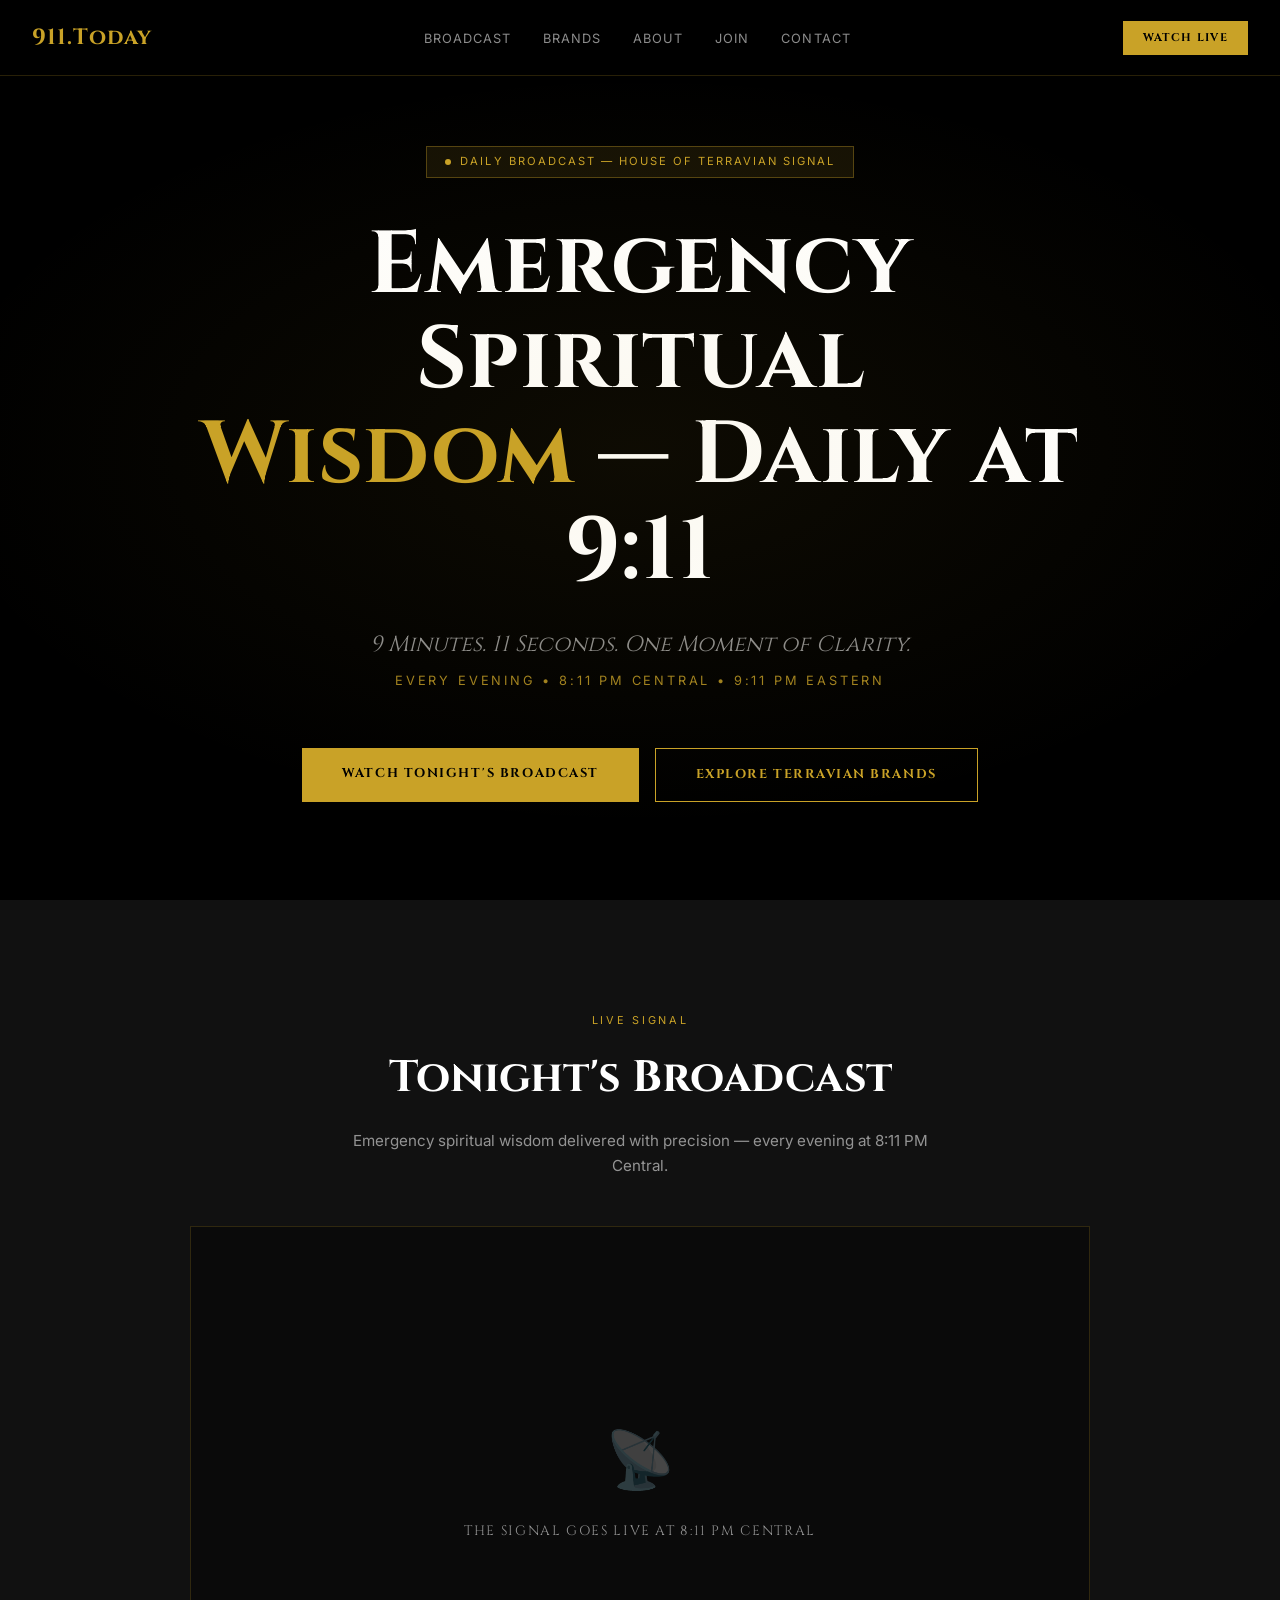
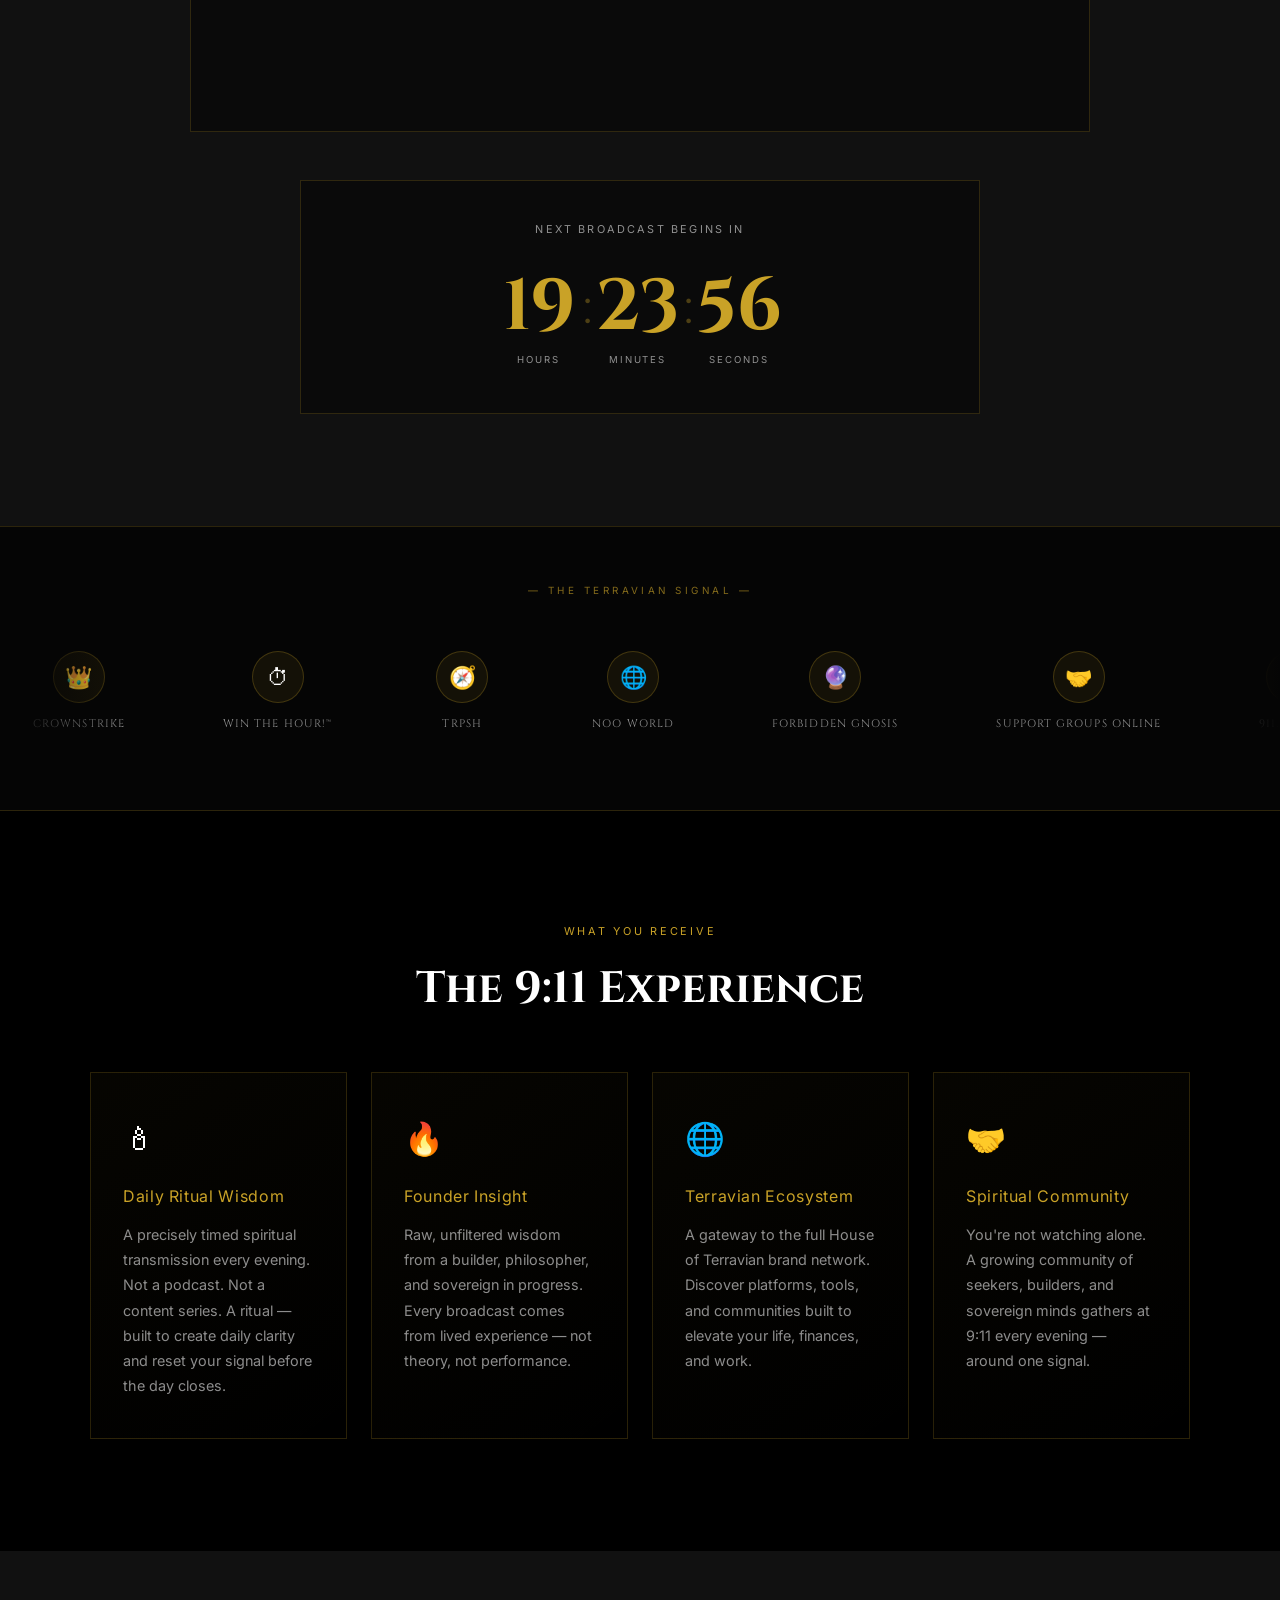
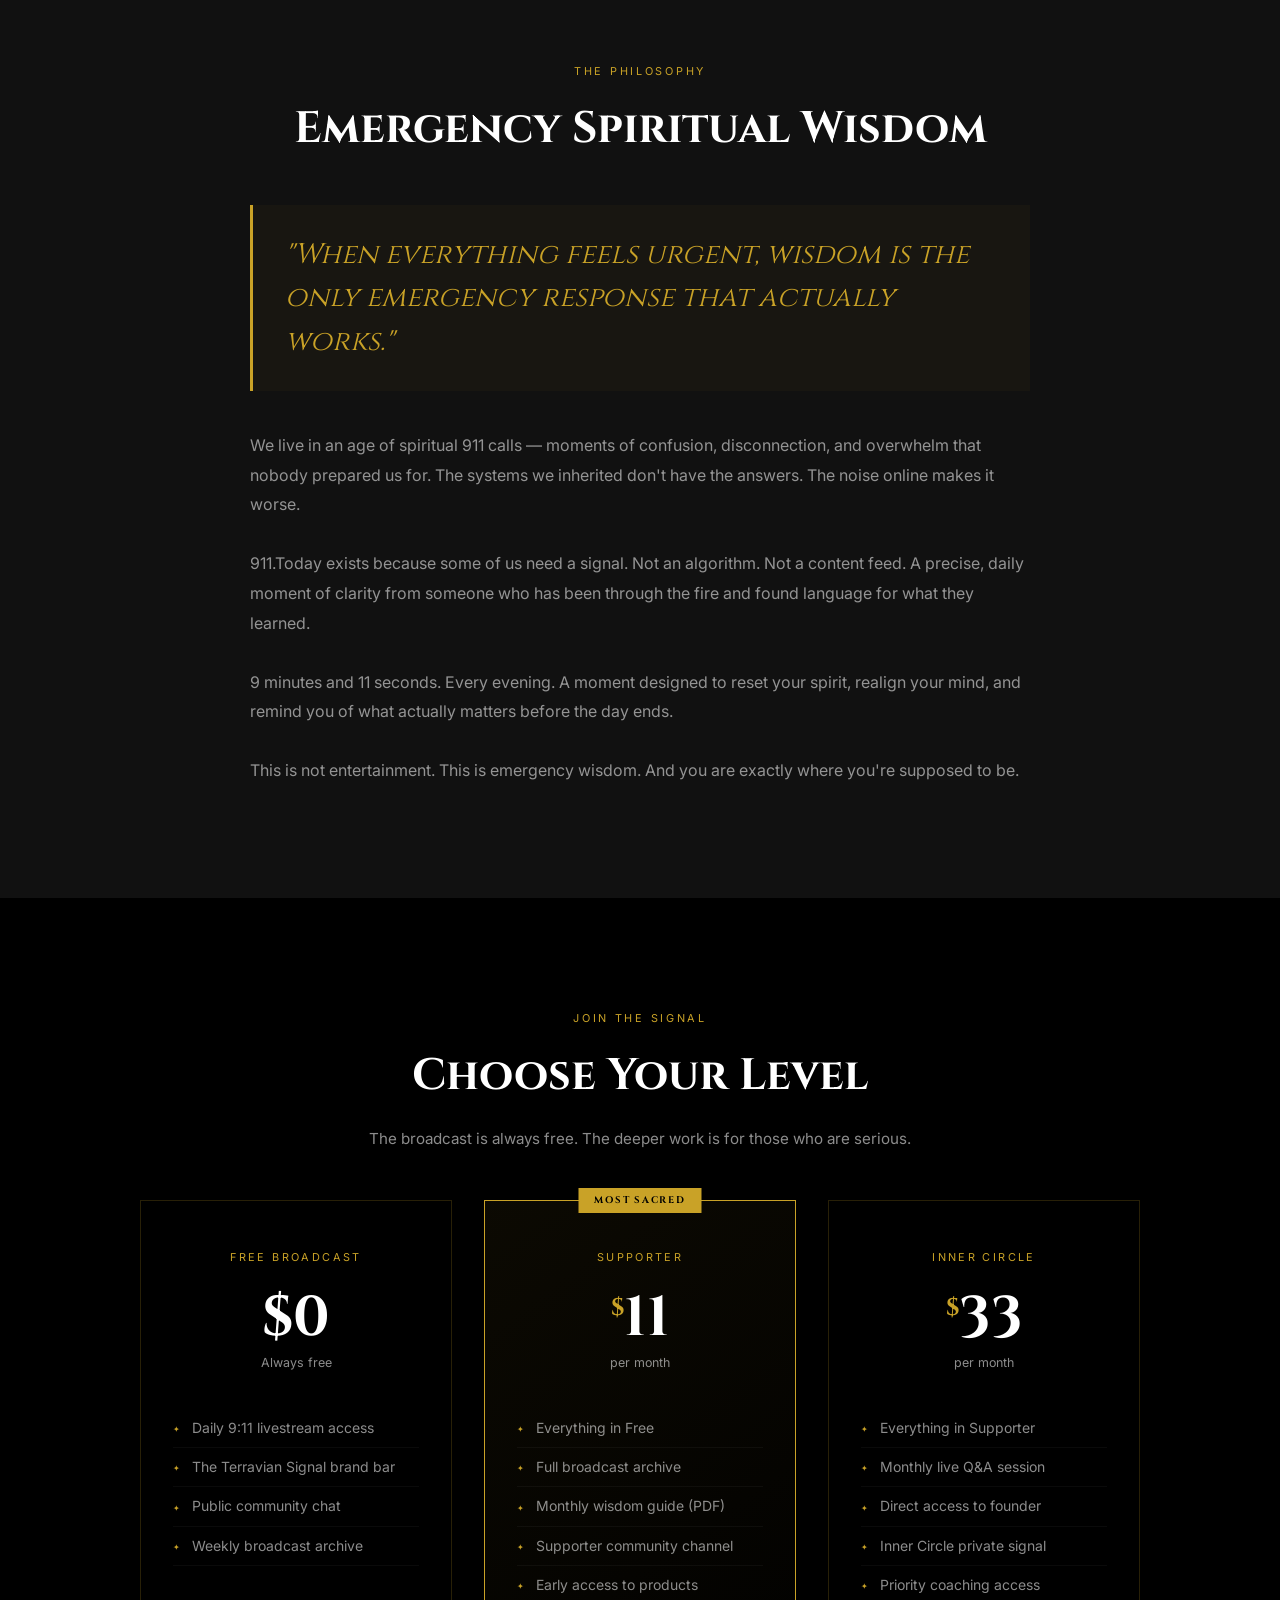
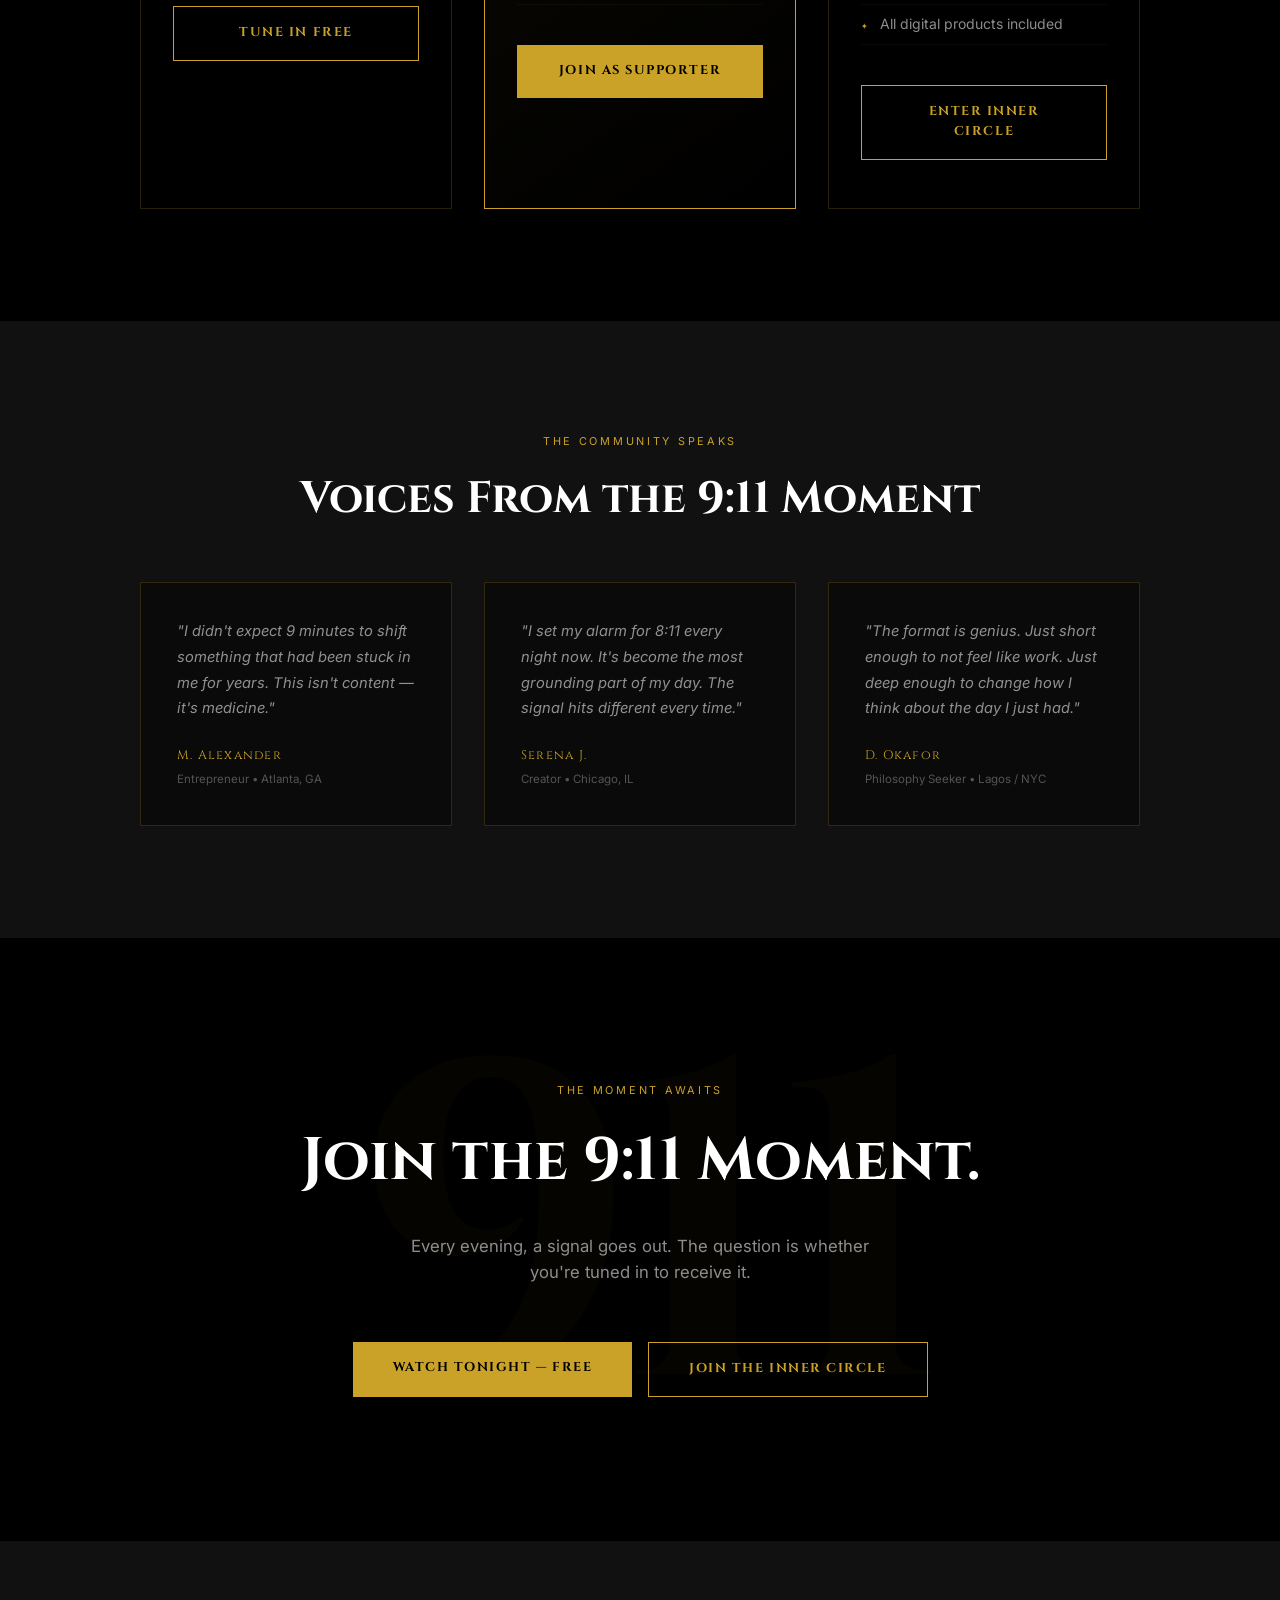
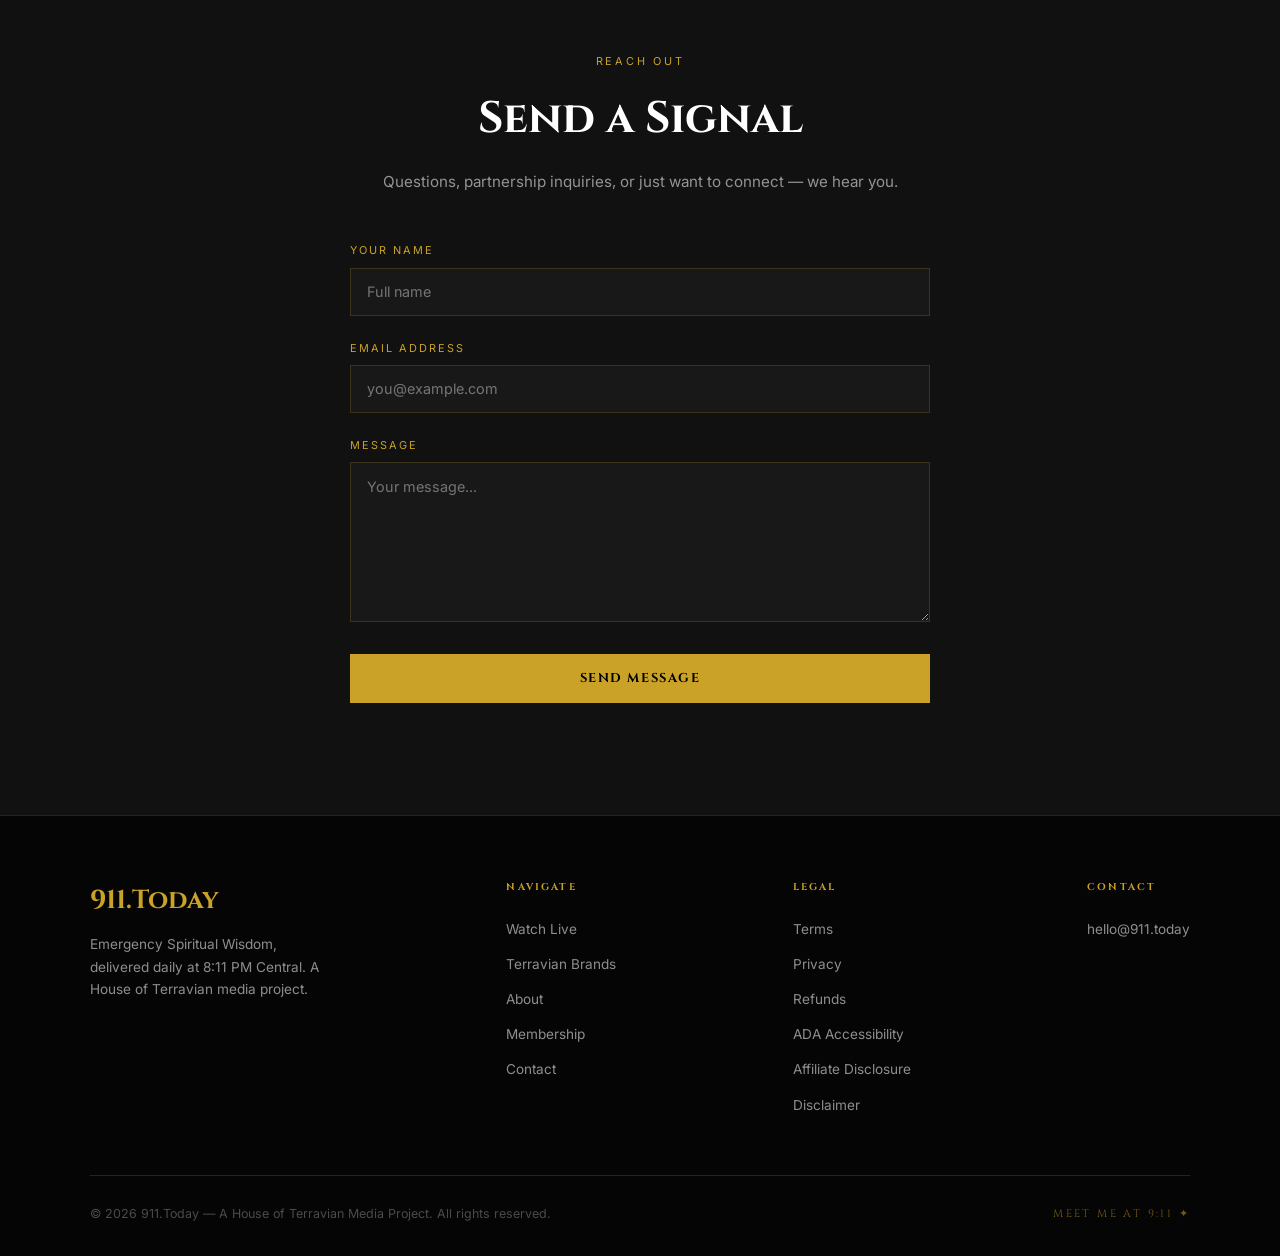
==== index.html @ f2b0f04e "Initial build: 911.Today spiritual broadcast platform - Hero section with countdown signal badge - L" ====
<!DOCTYPE html>
<html lang="en">
<head>
  <meta charset="UTF-8" />
  <meta name="viewport" content="width=device-width, initial-scale=1.0" />
  <title>911.Today — Emergency Spiritual Wisdom</title>
  <meta name="description" content="Daily spiritual broadcast delivering 9 minutes 11 seconds of emergency wisdom every evening at 8:11 PM Central. A House of Terravian signal." />
  <meta name="theme-color" content="#000000" />

  <!-- Open Graph -->
  <meta property="og:title" content="911.Today — Emergency Spiritual Wisdom" />
  <meta property="og:description" content="9 minutes. 11 seconds. One moment of clarity. Daily at 8:11 PM Central." />
  <meta property="og:type" content="website" />
  <meta property="og:url" content="https://911.today" />

  <!-- Google Fonts -->
  <link rel="preconnect" href="https://fonts.googleapis.com" />
  <link rel="preconnect" href="https://fonts.gstatic.com" crossorigin />
  <link href="https://fonts.googleapis.com/css2?family=Cinzel:wght@400;600;700;900&family=Inter:ital,wght@0,300;0,400;0,500;1,300;1,400&display=swap" rel="stylesheet" />

  <link rel="stylesheet" href="style.css" />
  <link rel="icon" type="image/svg+xml" href="favicon.svg" />
</head>
<body>

  <!-- ═══ NAV ═══ -->
  <nav aria-label="Main navigation">
    <a href="#home" class="nav-logo">911.Today</a>
    <ul class="nav-links">
      <li><a href="#broadcast">Broadcast</a></li>
      <li><a href="#brands">Brands</a></li>
      <li><a href="#about">About</a></li>
      <li><a href="#pricing">Join</a></li>
      <li><a href="#contact">Contact</a></li>
    </ul>
    <a href="#broadcast" class="nav-cta">Watch Live</a>
  </nav>

  <!-- ═══ HERO ═══ -->
  <section class="hero" id="home">
    <div class="hero-glow" aria-hidden="true"></div>
    <div class="hero-badge">
      <span class="hero-badge-dot" aria-hidden="true"></span>
      Daily Broadcast &mdash; House of Terravian Signal
    </div>
    <h1>
      Emergency Spiritual<br />
      <span class="gold">Wisdom</span> &mdash; Daily at 9:11
    </h1>
    <p class="hero-sub">9 Minutes. 11 Seconds. One Moment of Clarity.</p>
    <p class="hero-time">Every Evening &bull; 8:11 PM Central &bull; 9:11 PM Eastern</p>
    <div class="hero-buttons">
      <a href="#broadcast" class="btn-primary">Watch Tonight's Broadcast</a>
      <a href="#brands" class="btn-secondary">Explore Terravian Brands</a>
    </div>
  </section>

  <!-- ═══ BROADCAST ═══ -->
  <section class="broadcast" id="broadcast">
    <div class="section-label">Live Signal</div>
    <h2 class="section-title">Tonight's Broadcast</h2>
    <p class="section-sub">
      Emergency spiritual wisdom delivered with precision — every evening at 8:11 PM Central.
    </p>

    <!-- Video window: swap the div for an iframe when going live -->
    <div class="video-wrap" id="video-container">
      <div class="video-placeholder">
        <div class="video-icon" aria-hidden="true">📡</div>
        <div class="video-label">The Signal Goes Live at 8:11 PM Central</div>
      </div>
      <!-- LIVE: uncomment & update src when broadcasting
      <iframe
        src="https://www.youtube.com/embed/LIVE_VIDEO_ID?autoplay=1"
        allow="autoplay; encrypted-media"
        allowfullscreen
        title="911.Today Live Broadcast"
      ></iframe>
      -->
    </div>

    <!-- Countdown -->
    <div class="countdown-box" role="timer" aria-live="polite" aria-atomic="true">
      <div class="countdown-label" id="cd-label">Next Broadcast Begins In</div>
      <div class="countdown-timer">
        <div class="cd-unit">
          <span class="cd-number" id="cd-hours">00</span>
          <span class="cd-unit-label">Hours</span>
        </div>
        <div class="cd-sep" aria-hidden="true">:</div>
        <div class="cd-unit">
          <span class="cd-number" id="cd-minutes">00</span>
          <span class="cd-unit-label">Minutes</span>
        </div>
        <div class="cd-sep" aria-hidden="true">:</div>
        <div class="cd-unit">
          <span class="cd-number" id="cd-seconds">00</span>
          <span class="cd-unit-label">Seconds</span>
        </div>
      </div>
    </div>
  </section>

  <!-- ═══ TERRAVIAN SIGNAL ═══ -->
  <section class="terravian-signal" id="brands" aria-label="The Terravian Signal — Brand Directory">
    <div class="signal-header">&#8213; The Terravian Signal &#8213;</div>
    <div class="brands-wrapper">
      <div class="brands-track" id="brands-track">
        <!-- Populated by script.js -->
      </div>
    </div>
  </section>

  <!-- ═══ FEATURES ═══ -->
  <section class="features" id="features">
    <div style="text-align:center; margin-bottom:3rem;">
      <div class="section-label">What You Receive</div>
      <h2 class="section-title">The 9:11 Experience</h2>
    </div>
    <div class="features-grid">
      <div class="feature-card">
        <div class="feature-icon" aria-hidden="true">🕯</div>
        <div class="feature-title">Daily Ritual Wisdom</div>
        <p class="feature-desc">
          A precisely timed spiritual transmission every evening. Not a podcast. Not a content series.
          A ritual — built to create daily clarity and reset your signal before the day closes.
        </p>
      </div>
      <div class="feature-card">
        <div class="feature-icon" aria-hidden="true">🔥</div>
        <div class="feature-title">Founder Insight</div>
        <p class="feature-desc">
          Raw, unfiltered wisdom from a builder, philosopher, and sovereign in progress.
          Every broadcast comes from lived experience — not theory, not performance.
        </p>
      </div>
      <div class="feature-card">
        <div class="feature-icon" aria-hidden="true">🌐</div>
        <div class="feature-title">Terravian Ecosystem</div>
        <p class="feature-desc">
          A gateway to the full House of Terravian brand network. Discover platforms,
          tools, and communities built to elevate your life, finances, and work.
        </p>
      </div>
      <div class="feature-card">
        <div class="feature-icon" aria-hidden="true">🤝</div>
        <div class="feature-title">Spiritual Community</div>
        <p class="feature-desc">
          You're not watching alone. A growing community of seekers, builders, and sovereign
          minds gathers at 9:11 every evening — around one signal.
        </p>
      </div>
    </div>
  </section>

  <!-- ═══ ABOUT ═══ -->
  <section class="about" id="about">
    <div class="about-inner">
      <div class="section-label">The Philosophy</div>
      <h2 class="section-title">Emergency Spiritual Wisdom</h2>
      <blockquote class="about-quote">
        "When everything feels urgent, wisdom is the only emergency response that actually works."
      </blockquote>
      <p class="about-body">
        We live in an age of spiritual 911 calls — moments of confusion, disconnection, and overwhelm
        that nobody prepared us for. The systems we inherited don't have the answers. The noise online
        makes it worse.
        <br /><br />
        911.Today exists because some of us need a signal. Not an algorithm. Not a content feed.
        A precise, daily moment of clarity from someone who has been through the fire and found
        language for what they learned.
        <br /><br />
        9 minutes and 11 seconds. Every evening. A moment designed to reset your spirit, realign
        your mind, and remind you of what actually matters before the day ends.
        <br /><br />
        This is not entertainment. This is emergency wisdom. And you are exactly where you're
        supposed to be.
      </p>
    </div>
  </section>

  <!-- ═══ PRICING ═══ -->
  <section class="pricing" id="pricing">
    <div style="text-align:center; margin-bottom:3rem;">
      <div class="section-label">Join the Signal</div>
      <h2 class="section-title">Choose Your Level</h2>
      <p class="section-sub" style="margin-top:0.75rem;">
        The broadcast is always free. The deeper work is for those who are serious.
      </p>
    </div>
    <div class="pricing-grid">

      <!-- Free -->
      <div class="pricing-card">
        <div class="pricing-tier">Free Broadcast</div>
        <div class="pricing-price">$0</div>
        <div class="pricing-cycle">Always free</div>
        <ul class="pricing-features">
          <li>Daily 9:11 livestream access</li>
          <li>The Terravian Signal brand bar</li>
          <li>Public community chat</li>
          <li>Weekly broadcast archive</li>
        </ul>
        <a href="#broadcast" class="btn-secondary" style="width:100%; text-align:center; display:block;">
          Tune In Free
        </a>
      </div>

      <!-- Supporter -->
      <div class="pricing-card featured">
        <div class="pricing-badge">Most Sacred</div>
        <div class="pricing-tier">Supporter</div>
        <div class="pricing-price"><sup>$</sup>11</div>
        <div class="pricing-cycle">per month</div>
        <ul class="pricing-features">
          <li>Everything in Free</li>
          <li>Full broadcast archive</li>
          <li>Monthly wisdom guide (PDF)</li>
          <li>Supporter community channel</li>
          <li>Early access to products</li>
        </ul>
        <a href="#" class="btn-primary" style="width:100%; text-align:center; display:block;">
          Join as Supporter
        </a>
      </div>

      <!-- Inner Circle -->
      <div class="pricing-card">
        <div class="pricing-tier">Inner Circle</div>
        <div class="pricing-price"><sup>$</sup>33</div>
        <div class="pricing-cycle">per month</div>
        <ul class="pricing-features">
          <li>Everything in Supporter</li>
          <li>Monthly live Q&amp;A session</li>
          <li>Direct access to founder</li>
          <li>Inner Circle private signal</li>
          <li>Priority coaching access</li>
          <li>All digital products included</li>
        </ul>
        <a href="#" class="btn-secondary" style="width:100%; text-align:center; display:block;">
          Enter Inner Circle
        </a>
      </div>

    </div>
  </section>

  <!-- ═══ TESTIMONIALS ═══ -->
  <section class="testimonials" id="testimonials">
    <div class="section-label">The Community Speaks</div>
    <h2 class="section-title" style="margin-bottom:3rem;">Voices From the 9:11 Moment</h2>
    <div class="testimonials-grid">
      <div class="testimonial-card">
        <p class="testimonial-text">
          "I didn't expect 9 minutes to shift something that had been stuck in me for years.
          This isn't content — it's medicine."
        </p>
        <div class="testimonial-author">M. Alexander</div>
        <div class="testimonial-role">Entrepreneur &bull; Atlanta, GA</div>
      </div>
      <div class="testimonial-card">
        <p class="testimonial-text">
          "I set my alarm for 8:11 every night now. It's become the most grounding part of my day.
          The signal hits different every time."
        </p>
        <div class="testimonial-author">Serena J.</div>
        <div class="testimonial-role">Creator &bull; Chicago, IL</div>
      </div>
      <div class="testimonial-card">
        <p class="testimonial-text">
          "The format is genius. Just short enough to not feel like work. Just deep enough to
          change how I think about the day I just had."
        </p>
        <div class="testimonial-author">D. Okafor</div>
        <div class="testimonial-role">Philosophy Seeker &bull; Lagos / NYC</div>
      </div>
    </div>
  </section>

  <!-- ═══ CTA ═══ -->
  <section class="cta-section" id="cta">
    <div class="cta-bg-text" aria-hidden="true">911</div>
    <div class="section-label">The Moment Awaits</div>
    <h2>Join the 9:11 Moment.</h2>
    <p>
      Every evening, a signal goes out. The question is whether you're tuned in to receive it.
    </p>
    <div class="cta-buttons">
      <a href="#broadcast" class="btn-primary">Watch Tonight &mdash; Free</a>
      <a href="#pricing" class="btn-secondary">Join the Inner Circle</a>
    </div>
  </section>

  <!-- ═══ CONTACT ═══ -->
  <section class="contact" id="contact">
    <div class="contact-inner">
      <div class="section-label">Reach Out</div>
      <h2 class="section-title">Send a Signal</h2>
      <p class="section-sub" style="margin-top:0.75rem;">
        Questions, partnership inquiries, or just want to connect — we hear you.
      </p>
    </div>
    <form class="contact-form" id="contact-form" novalidate>
      <div class="form-group">
        <label for="name">Your Name</label>
        <input type="text" id="name" name="name" placeholder="Full name" required autocomplete="name" />
      </div>
      <div class="form-group">
        <label for="email">Email Address</label>
        <input type="email" id="email" name="email" placeholder="you@example.com" required autocomplete="email" />
      </div>
      <div class="form-group">
        <label for="message">Message</label>
        <textarea id="message" name="message" placeholder="Your message..." required></textarea>
      </div>
      <button type="submit" class="btn-primary" style="width:100%;">Send Message</button>
    </form>
  </section>

  <!-- ═══ FOOTER ═══ -->
  <footer>
    <div class="footer-inner">
      <div class="footer-top">
        <div class="footer-brand">
          <span class="logo">911.Today</span>
          <p>Emergency Spiritual Wisdom, delivered daily at 8:11 PM Central. A House of Terravian media project.</p>
        </div>
        <div class="footer-col">
          <h4>Navigate</h4>
          <ul>
            <li><a href="#broadcast">Watch Live</a></li>
            <li><a href="#brands">Terravian Brands</a></li>
            <li><a href="#about">About</a></li>
            <li><a href="#pricing">Membership</a></li>
            <li><a href="#contact">Contact</a></li>
          </ul>
        </div>
        <div class="footer-col">
          <h4>Legal</h4>
          <ul>
            <li><a href="legal.html#terms">Terms</a></li>
            <li><a href="legal.html#privacy">Privacy</a></li>
            <li><a href="legal.html#refunds">Refunds</a></li>
            <li><a href="legal.html#ada">ADA Accessibility</a></li>
            <li><a href="legal.html#affiliate">Affiliate Disclosure</a></li>
            <li><a href="legal.html#disclaimer">Disclaimer</a></li>
          </ul>
        </div>
        <div class="footer-col">
          <h4>Contact</h4>
          <ul>
            <li><a href="mailto:hello@911.today">hello@911.today</a></li>
          </ul>
        </div>
      </div>
      <div class="footer-bottom">
        <div class="footer-copy">
          &copy; 2026 911.Today &mdash; A House of Terravian Media Project. All rights reserved.
        </div>
        <div class="footer-tagline">Meet Me at 9:11 &#10022;</div>
      </div>
    </div>
  </footer>

  <!-- ═══ BRAND MODAL ═══ -->
  <div
    class="modal-overlay"
    id="brand-modal"
    role="dialog"
    aria-modal="true"
    aria-label="Brand details"
  >
    <div class="modal">
      <button class="modal-close" id="modal-close-btn" aria-label="Close">&times;</button>
      <div class="modal-icon"></div>
      <h2 class="modal-name"></h2>
      <p class="modal-tagline"></p>
      <p class="modal-desc"></p>
      <blockquote class="modal-founder"></blockquote>
      <div class="modal-actions">
        <a href="#" class="btn-primary modal-visit-link">Visit</a>
        <button class="btn-secondary" onclick="closeBrandModal()">Close</button>
      </div>
    </div>
  </div>

  <script src="script.js"></script>
</body>
</html>
---- style.css ----
:root {
  --black: #000000;
  --gold: #C9A227;
  --gold-light: #E8C44A;
  --gold-dim: rgba(201, 162, 39, 0.2);
  --white: #FFFFFF;
  --gray: #111111;
  --gray-mid: #1A1A1A;
  --text-muted: rgba(255, 255, 255, 0.55);
}

* { margin: 0; padding: 0; box-sizing: border-box; }
html { scroll-behavior: smooth; }

body {
  background: var(--black);
  color: var(--white);
  font-family: 'Inter', sans-serif;
  line-height: 1.6;
}

h1, h2, h3, h4 { font-family: 'Cinzel', serif; }

/* ─── NAV ─── */
nav {
  position: fixed;
  top: 0; left: 0; right: 0;
  z-index: 100;
  display: flex;
  align-items: center;
  justify-content: space-between;
  padding: 1.25rem 2rem;
  background: rgba(0, 0, 0, 0.9);
  backdrop-filter: blur(12px);
  border-bottom: 1px solid var(--gold-dim);
  transition: background 0.3s;
}

.nav-logo {
  font-family: 'Cinzel', serif;
  font-size: 1.375rem;
  font-weight: 700;
  color: var(--gold);
  letter-spacing: 0.05em;
  text-decoration: none;
}

.nav-links {
  display: flex;
  gap: 2rem;
  list-style: none;
}

.nav-links a {
  color: var(--text-muted);
  text-decoration: none;
  font-size: 0.8rem;
  letter-spacing: 0.08em;
  text-transform: uppercase;
  transition: color 0.3s;
}

.nav-links a:hover { color: var(--gold); }

.nav-cta {
  background: var(--gold);
  color: var(--black);
  padding: 0.5rem 1.25rem;
  font-family: 'Cinzel', serif;
  font-size: 0.7rem;
  font-weight: 700;
  letter-spacing: 0.12em;
  text-transform: uppercase;
  text-decoration: none;
  transition: background 0.3s;
}

.nav-cta:hover { background: var(--gold-light); }

/* ─── HERO ─── */
.hero {
  min-height: 100vh;
  display: flex;
  flex-direction: column;
  align-items: center;
  justify-content: center;
  text-align: center;
  padding: 8rem 2rem 5rem;
  position: relative;
  overflow: hidden;
}

.hero-glow {
  position: absolute;
  inset: 0;
  background: radial-gradient(ellipse 80% 60% at 50% 50%, rgba(201, 162, 39, 0.07) 0%, transparent 70%);
  pointer-events: none;
}

.hero-badge {
  display: inline-flex;
  align-items: center;
  gap: 0.6rem;
  background: rgba(201, 162, 39, 0.1);
  border: 1px solid rgba(201, 162, 39, 0.35);
  color: var(--gold);
  font-size: 0.7rem;
  letter-spacing: 0.18em;
  text-transform: uppercase;
  padding: 0.4rem 1.1rem;
  margin-bottom: 2.5rem;
}

.hero-badge-dot {
  width: 6px;
  height: 6px;
  background: var(--gold);
  border-radius: 50%;
  animation: pulseGold 2s infinite;
}

@keyframes pulseGold {
  0%, 100% { opacity: 1; transform: scale(1); }
  50% { opacity: 0.35; transform: scale(1.6); }
}

.hero h1 {
  font-size: clamp(2.75rem, 7vw, 5.5rem);
  font-weight: 700;
  line-height: 1.08;
  letter-spacing: 0.01em;
  max-width: 960px;
  margin-bottom: 1.75rem;
}

.hero h1 .gold { color: var(--gold); }

.hero-sub {
  font-family: 'Cinzel', serif;
  font-size: clamp(1rem, 2.5vw, 1.375rem);
  font-style: italic;
  color: var(--text-muted);
  margin-bottom: 0.6rem;
}

.hero-time {
  font-size: 0.8rem;
  color: var(--gold);
  letter-spacing: 0.22em;
  text-transform: uppercase;
  margin-bottom: 3.5rem;
  opacity: 0.8;
}

.hero-buttons {
  display: flex;
  gap: 1rem;
  flex-wrap: wrap;
  justify-content: center;
}

/* ─── BUTTONS ─── */
.btn-primary {
  background: var(--gold);
  color: var(--black);
  padding: 1rem 2.5rem;
  font-family: 'Cinzel', serif;
  font-size: 0.8rem;
  font-weight: 700;
  letter-spacing: 0.12em;
  text-transform: uppercase;
  border: none;
  cursor: pointer;
  text-decoration: none;
  display: inline-block;
  transition: all 0.25s;
}

.btn-primary:hover {
  background: var(--gold-light);
  transform: translateY(-2px);
}

.btn-secondary {
  background: transparent;
  color: var(--gold);
  padding: 1rem 2.5rem;
  font-family: 'Cinzel', serif;
  font-size: 0.8rem;
  font-weight: 700;
  letter-spacing: 0.12em;
  text-transform: uppercase;
  border: 1px solid var(--gold);
  cursor: pointer;
  text-decoration: none;
  display: inline-block;
  transition: all 0.25s;
}

.btn-secondary:hover { background: rgba(201, 162, 39, 0.1); }

/* ─── SHARED SECTION HELPERS ─── */
.section-label {
  font-size: 0.68rem;
  letter-spacing: 0.25em;
  text-transform: uppercase;
  color: var(--gold);
  margin-bottom: 0.85rem;
}

.section-title {
  font-size: clamp(1.75rem, 4vw, 2.75rem);
  margin-bottom: 1rem;
}

.section-sub {
  color: var(--text-muted);
  max-width: 580px;
  margin: 0 auto 3rem;
  font-size: 0.95rem;
}

/* ─── BROADCAST ─── */
.broadcast {
  padding: 7rem 2rem;
  background: var(--gray);
  text-align: center;
}

.video-wrap {
  max-width: 900px;
  margin: 0 auto 3rem;
  aspect-ratio: 16 / 9;
  background: #0a0a0a;
  border: 1px solid var(--gold-dim);
  display: flex;
  flex-direction: column;
  align-items: center;
  justify-content: center;
  gap: 1rem;
  position: relative;
  overflow: hidden;
}

.video-wrap iframe {
  position: absolute;
  inset: 0;
  width: 100%;
  height: 100%;
  border: none;
}

.video-placeholder {
  display: flex;
  flex-direction: column;
  align-items: center;
  gap: 1rem;
}

.video-icon { font-size: 3.5rem; opacity: 0.25; }

.video-label {
  font-family: 'Cinzel', serif;
  font-size: 0.85rem;
  letter-spacing: 0.12em;
  color: var(--text-muted);
  text-transform: uppercase;
}

.countdown-box {
  max-width: 680px;
  width: 100%;
  margin: 0 auto;
  border: 1px solid var(--gold-dim);
  background: #0a0a0a;
  padding: 2.5rem 2rem;
}

.countdown-label {
  font-size: 0.68rem;
  letter-spacing: 0.2em;
  text-transform: uppercase;
  color: var(--text-muted);
  margin-bottom: 1.75rem;
}

.countdown-timer {
  display: flex;
  align-items: center;
  justify-content: center;
  gap: 0.25rem;
}

.cd-unit { text-align: center; min-width: 80px; }

.cd-number {
  display: block;
  font-family: 'Cinzel', serif;
  font-size: clamp(2.75rem, 6vw, 4.5rem);
  font-weight: 700;
  color: var(--gold);
  line-height: 1;
}

.cd-unit-label {
  display: block;
  font-size: 0.6rem;
  letter-spacing: 0.2em;
  text-transform: uppercase;
  color: var(--text-muted);
  margin-top: 0.5rem;
}

.cd-sep {
  font-family: 'Cinzel', serif;
  font-size: clamp(2rem, 4vw, 3.5rem);
  color: var(--gold);
  opacity: 0.35;
  padding-bottom: 1.5rem;
}

/* ─── TERRAVIAN SIGNAL ─── */
.terravian-signal {
  background: #050505;
  padding: 3.5rem 0;
  border-top: 1px solid var(--gold-dim);
  border-bottom: 1px solid var(--gold-dim);
  overflow: hidden;
}

.signal-header {
  text-align: center;
  font-size: 0.62rem;
  letter-spacing: 0.35em;
  text-transform: uppercase;
  color: var(--gold);
  opacity: 0.65;
  margin-bottom: 2rem;
}

.brands-wrapper {
  overflow: hidden;
  position: relative;
}

.brands-wrapper::before,
.brands-wrapper::after {
  content: '';
  position: absolute;
  top: 0; bottom: 0;
  width: 120px;
  z-index: 2;
  pointer-events: none;
}

.brands-wrapper::before {
  left: 0;
  background: linear-gradient(to right, #050505, transparent);
}

.brands-wrapper::after {
  right: 0;
  background: linear-gradient(to left, #050505, transparent);
}

.brands-track {
  display: flex;
  gap: 2rem;
  animation: scrollLeft 35s linear infinite;
  width: max-content;
}

.brands-track:hover { animation-play-state: paused; }

@keyframes scrollLeft {
  0% { transform: translateX(0); }
  100% { transform: translateX(-50%); }
}

.brand-tile {
  display: flex;
  flex-direction: column;
  align-items: center;
  gap: 0.75rem;
  padding: 1.25rem 2rem;
  cursor: pointer;
  border: 1px solid transparent;
  transition: all 0.3s;
  min-width: 130px;
  user-select: none;
}

.brand-tile:hover {
  border-color: rgba(201, 162, 39, 0.3);
  background: rgba(201, 162, 39, 0.04);
}

.brand-tile:hover .brand-tile-name { color: var(--gold); }

.brand-icon-ring {
  width: 52px;
  height: 52px;
  border-radius: 50%;
  background: rgba(201, 162, 39, 0.08);
  border: 1px solid rgba(201, 162, 39, 0.25);
  display: flex;
  align-items: center;
  justify-content: center;
  font-size: 1.375rem;
}

.brand-tile-name {
  font-family: 'Cinzel', serif;
  font-size: 0.68rem;
  letter-spacing: 0.1em;
  color: var(--text-muted);
  text-transform: uppercase;
  text-align: center;
  transition: color 0.3s;
}

/* ─── FEATURES ─── */
.features {
  padding: 7rem 2rem;
  background: var(--black);
}

.features-grid {
  display: grid;
  grid-template-columns: repeat(auto-fit, minmax(240px, 1fr));
  gap: 1.5rem;
  max-width: 1100px;
  margin: 0 auto;
}

.feature-card {
  padding: 2.5rem 2rem;
  border: 1px solid var(--gold-dim);
  background: linear-gradient(145deg, rgba(201, 162, 39, 0.03) 0%, transparent 100%);
  transition: border-color 0.3s;
}

.feature-card:hover { border-color: rgba(201, 162, 39, 0.4); }

.feature-icon { font-size: 2rem; margin-bottom: 1.25rem; }

.feature-title {
  font-size: 1rem;
  letter-spacing: 0.04em;
  color: var(--gold);
  margin-bottom: 0.75rem;
}

.feature-desc {
  color: var(--text-muted);
  font-size: 0.9rem;
  line-height: 1.75;
}

/* ─── ABOUT ─── */
.about {
  padding: 7rem 2rem;
  background: var(--gray);
}

.about-inner {
  max-width: 780px;
  margin: 0 auto;
  text-align: center;
}

.about-quote {
  font-family: 'Cinzel', serif;
  font-size: clamp(1.2rem, 3vw, 1.75rem);
  font-style: italic;
  color: var(--gold);
  line-height: 1.55;
  margin: 2.5rem 0;
  padding: 1.75rem 2rem;
  border-left: 3px solid var(--gold);
  background: rgba(201, 162, 39, 0.04);
  text-align: left;
}

.about-body {
  color: var(--text-muted);
  font-size: 1rem;
  line-height: 1.85;
  text-align: left;
}

/* ─── PRICING ─── */
.pricing {
  padding: 7rem 2rem;
  background: var(--black);
}

.pricing-grid {
  display: grid;
  grid-template-columns: repeat(auto-fit, minmax(270px, 1fr));
  gap: 2rem;
  max-width: 1000px;
  margin: 0 auto;
}

.pricing-card {
  padding: 3rem 2rem;
  border: 1px solid var(--gold-dim);
  text-align: center;
  position: relative;
  transition: border-color 0.3s;
}

.pricing-card.featured {
  border-color: var(--gold);
  background: linear-gradient(145deg, rgba(201, 162, 39, 0.06) 0%, transparent 100%);
}

.pricing-badge {
  position: absolute;
  top: -13px;
  left: 50%;
  transform: translateX(-50%);
  background: var(--gold);
  color: var(--black);
  font-family: 'Cinzel', serif;
  font-size: 0.6rem;
  font-weight: 700;
  letter-spacing: 0.18em;
  text-transform: uppercase;
  padding: 0.3rem 1rem;
  white-space: nowrap;
}

.pricing-tier {
  font-size: 0.68rem;
  letter-spacing: 0.22em;
  text-transform: uppercase;
  color: var(--gold);
  margin-bottom: 1.5rem;
}

.pricing-price {
  font-family: 'Cinzel', serif;
  font-size: 3.5rem;
  font-weight: 700;
  line-height: 1;
  margin-bottom: 0.4rem;
}

.pricing-price sup {
  font-size: 1.5rem;
  color: var(--gold);
  vertical-align: super;
  line-height: 0;
}

.pricing-cycle {
  font-size: 0.78rem;
  color: var(--text-muted);
  margin-bottom: 2.25rem;
}

.pricing-features {
  list-style: none;
  text-align: left;
  margin-bottom: 2.5rem;
}

.pricing-features li {
  display: flex;
  align-items: flex-start;
  gap: 0.75rem;
  padding: 0.5rem 0;
  border-bottom: 1px solid rgba(255, 255, 255, 0.04);
  font-size: 0.875rem;
  color: var(--text-muted);
}

.pricing-features li::before {
  content: '✦';
  color: var(--gold);
  font-size: 0.5rem;
  margin-top: 0.4rem;
  flex-shrink: 0;
}

/* ─── TESTIMONIALS ─── */
.testimonials {
  padding: 7rem 2rem;
  background: var(--gray);
  text-align: center;
}

.testimonials-grid {
  display: grid;
  grid-template-columns: repeat(auto-fit, minmax(280px, 1fr));
  gap: 2rem;
  max-width: 1000px;
  margin: 0 auto;
}

.testimonial-card {
  padding: 2.25rem;
  border: 1px solid var(--gold-dim);
  background: rgba(0, 0, 0, 0.4);
  text-align: left;
}

.testimonial-text {
  font-style: italic;
  color: var(--text-muted);
  line-height: 1.75;
  font-size: 0.92rem;
  margin-bottom: 1.5rem;
}

.testimonial-author {
  font-family: 'Cinzel', serif;
  font-size: 0.78rem;
  color: var(--gold);
  letter-spacing: 0.1em;
}

.testimonial-role {
  font-size: 0.72rem;
  color: rgba(255, 255, 255, 0.3);
  margin-top: 0.25rem;
}

/* ─── CTA ─── */
.cta-section {
  padding: 9rem 2rem;
  background: var(--black);
  text-align: center;
  position: relative;
  overflow: hidden;
}

.cta-bg-text {
  position: absolute;
  font-family: 'Cinzel', serif;
  font-size: 35vw;
  font-weight: 700;
  color: rgba(201, 162, 39, 0.025);
  top: 50%;
  left: 50%;
  transform: translate(-50%, -50%);
  pointer-events: none;
  line-height: 1;
  letter-spacing: -0.05em;
  user-select: none;
}

.cta-section h2 {
  font-size: clamp(2rem, 5vw, 3.75rem);
  margin-bottom: 1.5rem;
  position: relative;
}

.cta-section p {
  color: var(--text-muted);
  max-width: 480px;
  margin: 0 auto 3.5rem;
  font-size: 1.05rem;
  position: relative;
}

.cta-section .cta-buttons {
  display: flex;
  gap: 1rem;
  justify-content: center;
  flex-wrap: wrap;
  position: relative;
}

/* ─── CONTACT ─── */
.contact {
  padding: 7rem 2rem;
  background: var(--gray);
}

.contact-inner {
  text-align: center;
  margin-bottom: 3rem;
}

.contact-form {
  max-width: 580px;
  margin: 0 auto;
}

.form-group { margin-bottom: 1.5rem; }

.form-group label {
  display: block;
  font-size: 0.68rem;
  letter-spacing: 0.18em;
  text-transform: uppercase;
  color: var(--gold);
  margin-bottom: 0.5rem;
}

.form-group input,
.form-group textarea {
  width: 100%;
  background: rgba(255, 255, 255, 0.03);
  border: 1px solid var(--gold-dim);
  color: var(--white);
  padding: 0.9rem 1rem;
  font-family: 'Inter', sans-serif;
  font-size: 0.9rem;
  outline: none;
  transition: border-color 0.3s;
  -webkit-appearance: none;
}

.form-group input:focus,
.form-group textarea:focus { border-color: rgba(201, 162, 39, 0.6); }

.form-group textarea { height: 160px; resize: vertical; }

/* ─── FOOTER ─── */
footer {
  background: #050505;
  border-top: 1px solid var(--gold-dim);
  padding: 4rem 2rem 2rem;
}

.footer-inner { max-width: 1100px; margin: 0 auto; }

.footer-top {
  display: flex;
  align-items: flex-start;
  justify-content: space-between;
  gap: 3rem;
  flex-wrap: wrap;
  margin-bottom: 3rem;
}

.footer-brand .logo {
  font-family: 'Cinzel', serif;
  font-size: 1.625rem;
  color: var(--gold);
  font-weight: 700;
  display: block;
  margin-bottom: 0.75rem;
}

.footer-brand p {
  color: var(--text-muted);
  font-size: 0.85rem;
  max-width: 240px;
  line-height: 1.65;
}

.footer-col h4 {
  font-size: 0.62rem;
  letter-spacing: 0.22em;
  text-transform: uppercase;
  color: var(--gold);
  margin-bottom: 1.25rem;
}

.footer-col ul { list-style: none; }

.footer-col li { margin-bottom: 0.6rem; }

.footer-col a {
  color: var(--text-muted);
  text-decoration: none;
  font-size: 0.85rem;
  transition: color 0.3s;
}

.footer-col a:hover { color: var(--white); }

.footer-bottom {
  border-top: 1px solid var(--gold-dim);
  padding-top: 1.75rem;
  display: flex;
  align-items: center;
  justify-content: space-between;
  flex-wrap: wrap;
  gap: 1rem;
}

.footer-copy {
  font-size: 0.78rem;
  color: rgba(255, 255, 255, 0.28);
}

.footer-tagline {
  font-family: 'Cinzel', serif;
  font-size: 0.68rem;
  letter-spacing: 0.22em;
  color: var(--gold);
  opacity: 0.55;
  text-transform: uppercase;
}

/* ─── BRAND MODAL ─── */
.modal-overlay {
  position: fixed;
  inset: 0;
  background: rgba(0, 0, 0, 0.88);
  z-index: 1000;
  display: flex;
  align-items: center;
  justify-content: center;
  padding: 2rem;
  opacity: 0;
  pointer-events: none;
  transition: opacity 0.3s;
}

.modal-overlay.active {
  opacity: 1;
  pointer-events: all;
}

.modal {
  background: #111111;
  border: 1px solid var(--gold-dim);
  max-width: 580px;
  width: 100%;
  padding: 3rem;
  position: relative;
  transform: translateY(16px);
  transition: transform 0.3s;
  max-height: 90vh;
  overflow-y: auto;
}

.modal-overlay.active .modal { transform: translateY(0); }

.modal-close {
  position: absolute;
  top: 1.25rem;
  right: 1.5rem;
  background: none;
  border: none;
  color: var(--text-muted);
  font-size: 1.75rem;
  cursor: pointer;
  line-height: 1;
  transition: color 0.3s;
}

.modal-close:hover { color: var(--white); }

.modal-icon {
  width: 60px;
  height: 60px;
  border-radius: 50%;
  background: rgba(201, 162, 39, 0.1);
  border: 1px solid rgba(201, 162, 39, 0.3);
  display: flex;
  align-items: center;
  justify-content: center;
  font-size: 1.625rem;
  margin-bottom: 1.5rem;
}

.modal-name {
  font-size: 1.625rem;
  color: var(--gold);
  margin-bottom: 0.35rem;
}

.modal-tagline {
  font-size: 0.85rem;
  color: var(--text-muted);
  font-style: italic;
  margin-bottom: 1.75rem;
}

.modal-desc {
  color: rgba(255, 255, 255, 0.65);
  line-height: 1.75;
  font-size: 0.925rem;
  margin-bottom: 1.75rem;
}

.modal-founder {
  background: rgba(201, 162, 39, 0.05);
  border-left: 3px solid var(--gold);
  padding: 1.25rem;
  margin-bottom: 2rem;
  font-style: italic;
  color: var(--text-muted);
  font-size: 0.9rem;
  line-height: 1.7;
}

.modal-actions { display: flex; gap: 1rem; flex-wrap: wrap; }

/* ─── RESPONSIVE ─── */
@media (max-width: 768px) {
  .nav-links { display: none; }
  .footer-top { flex-direction: column; }
  .footer-bottom { flex-direction: column; text-align: center; }
  .cd-unit { min-width: 60px; }
}
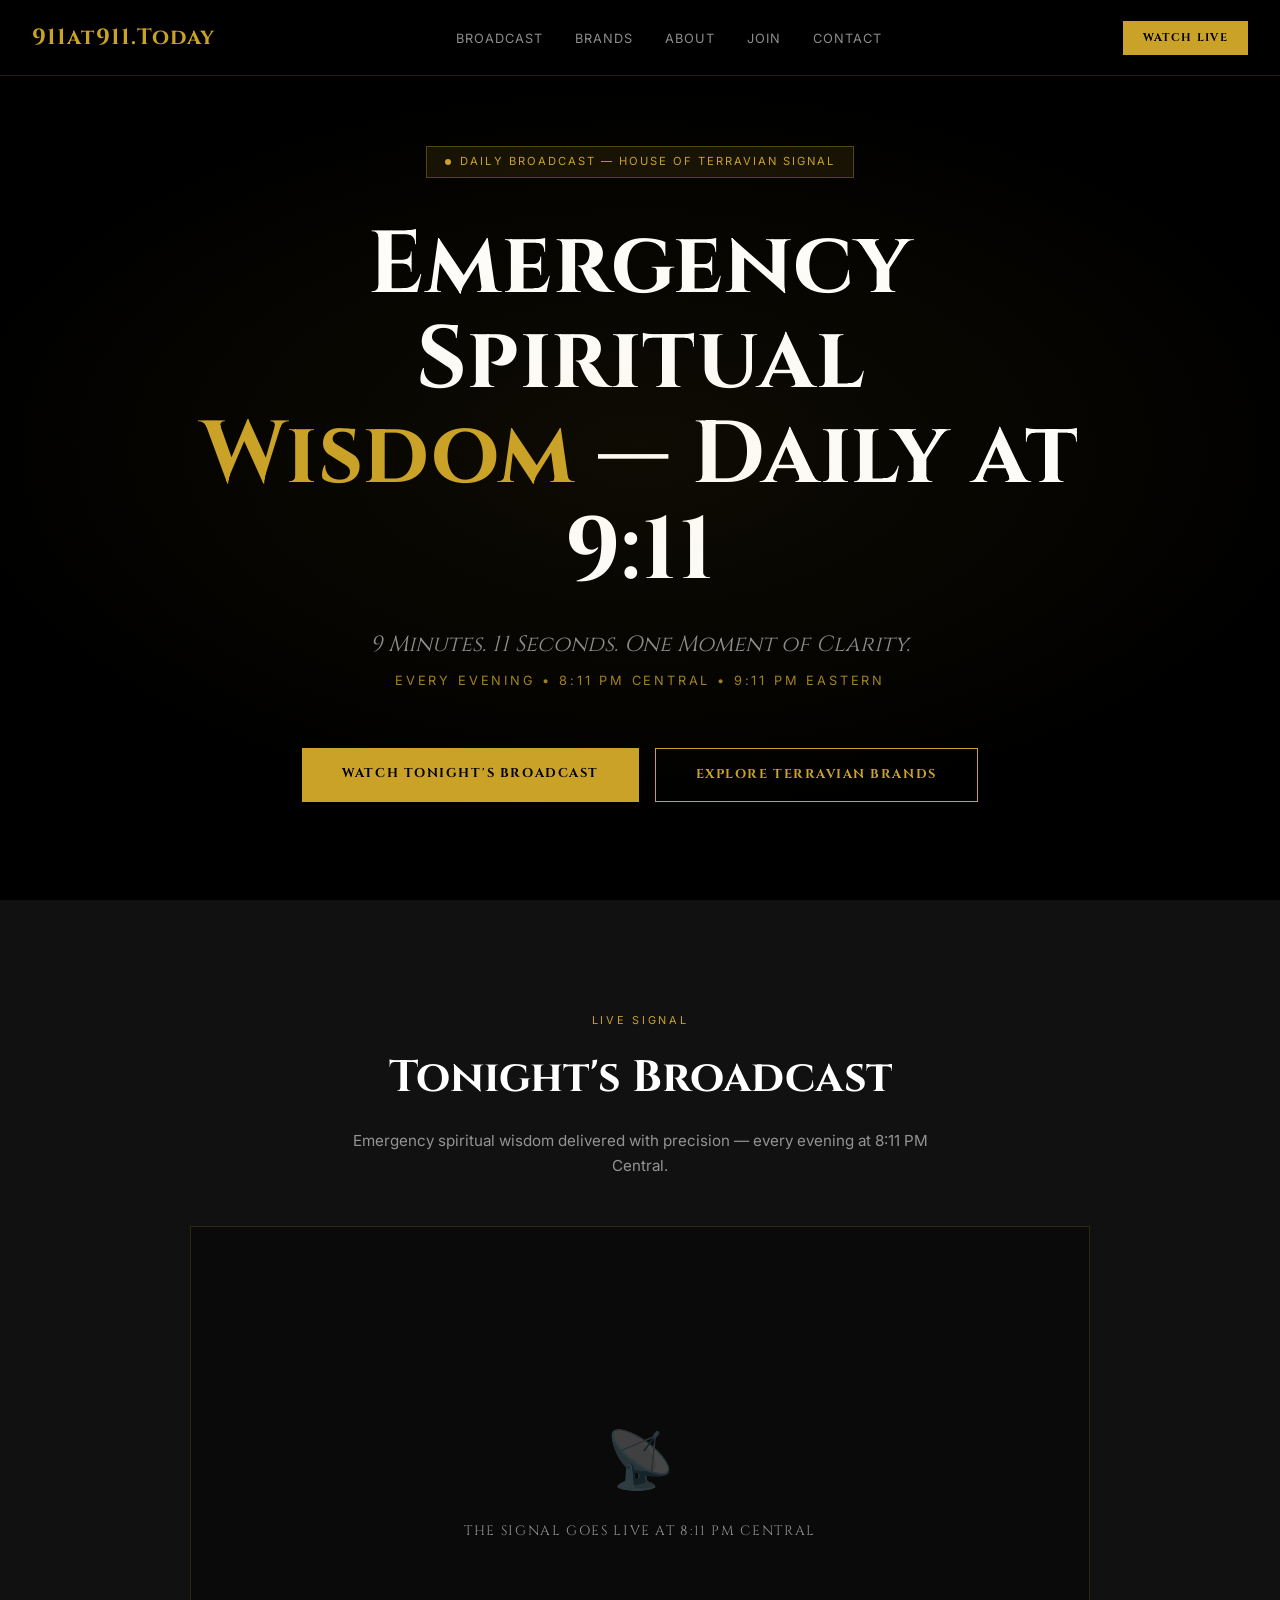
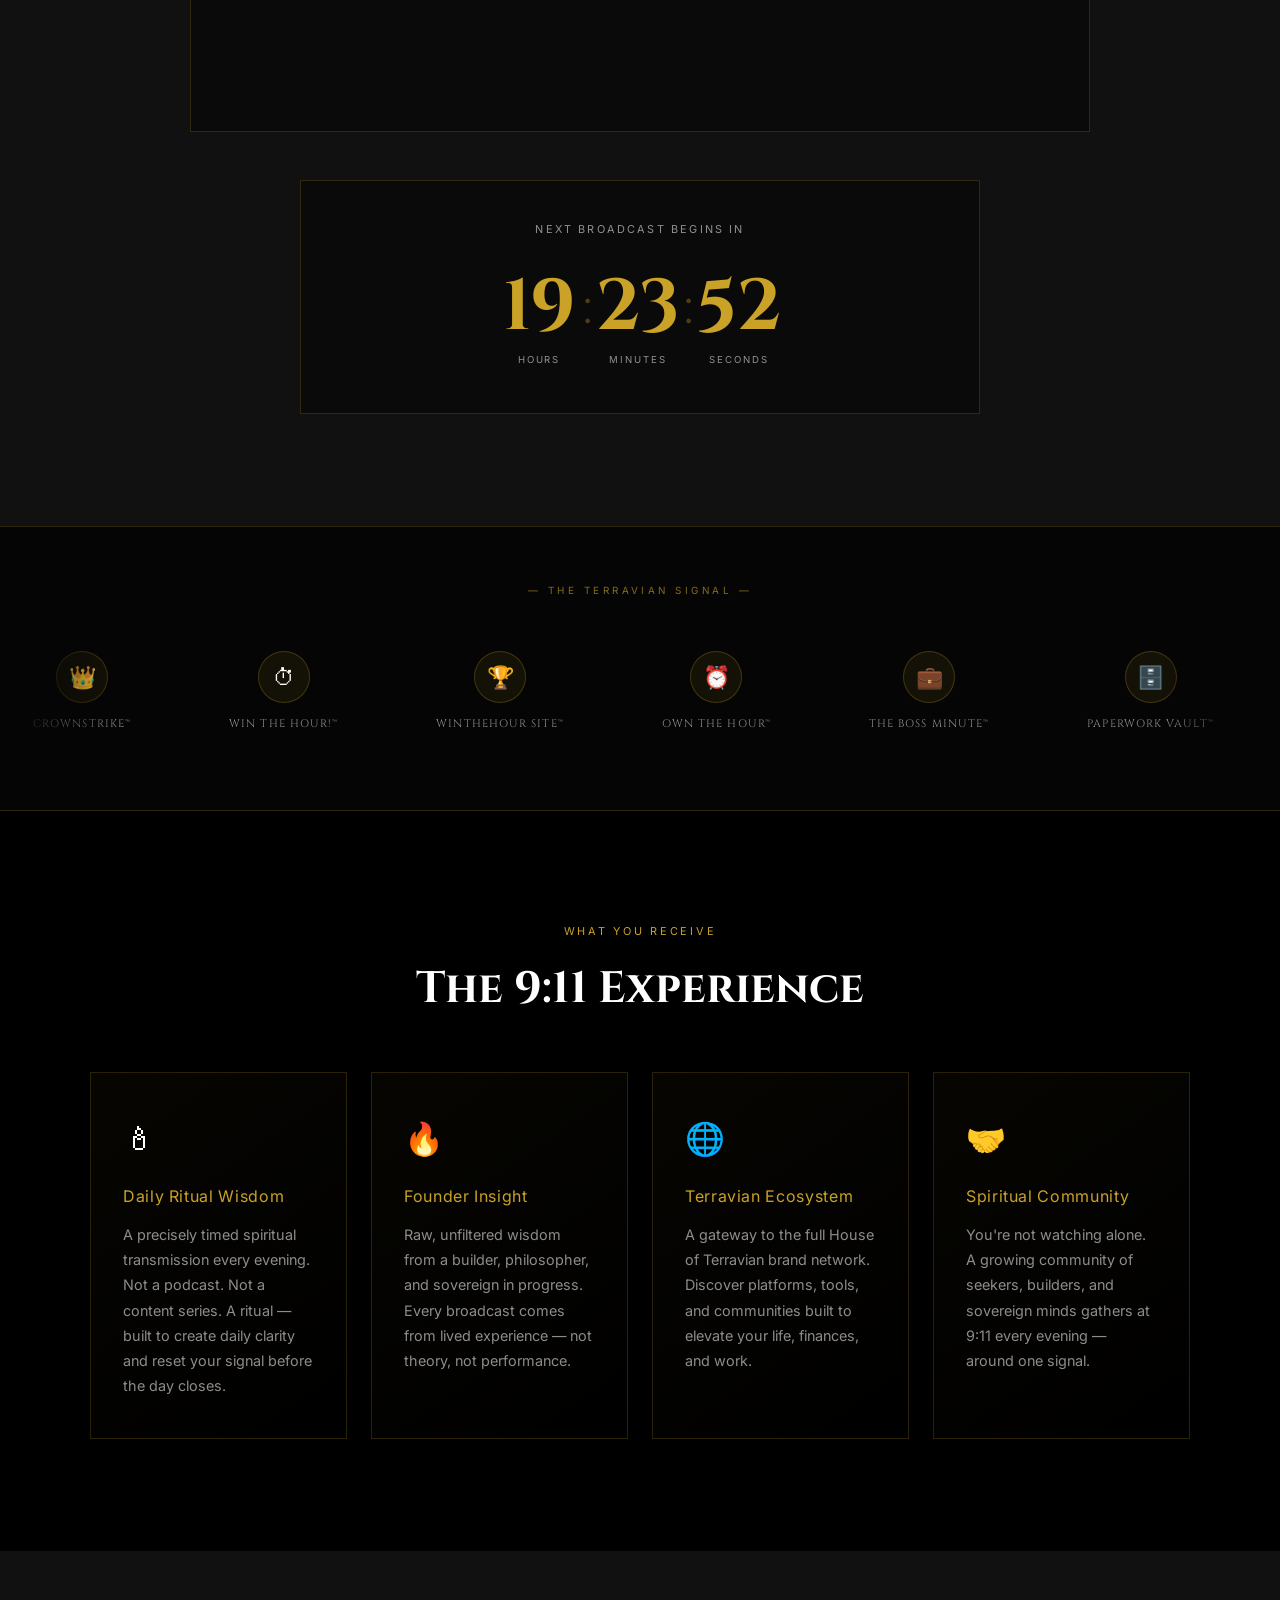
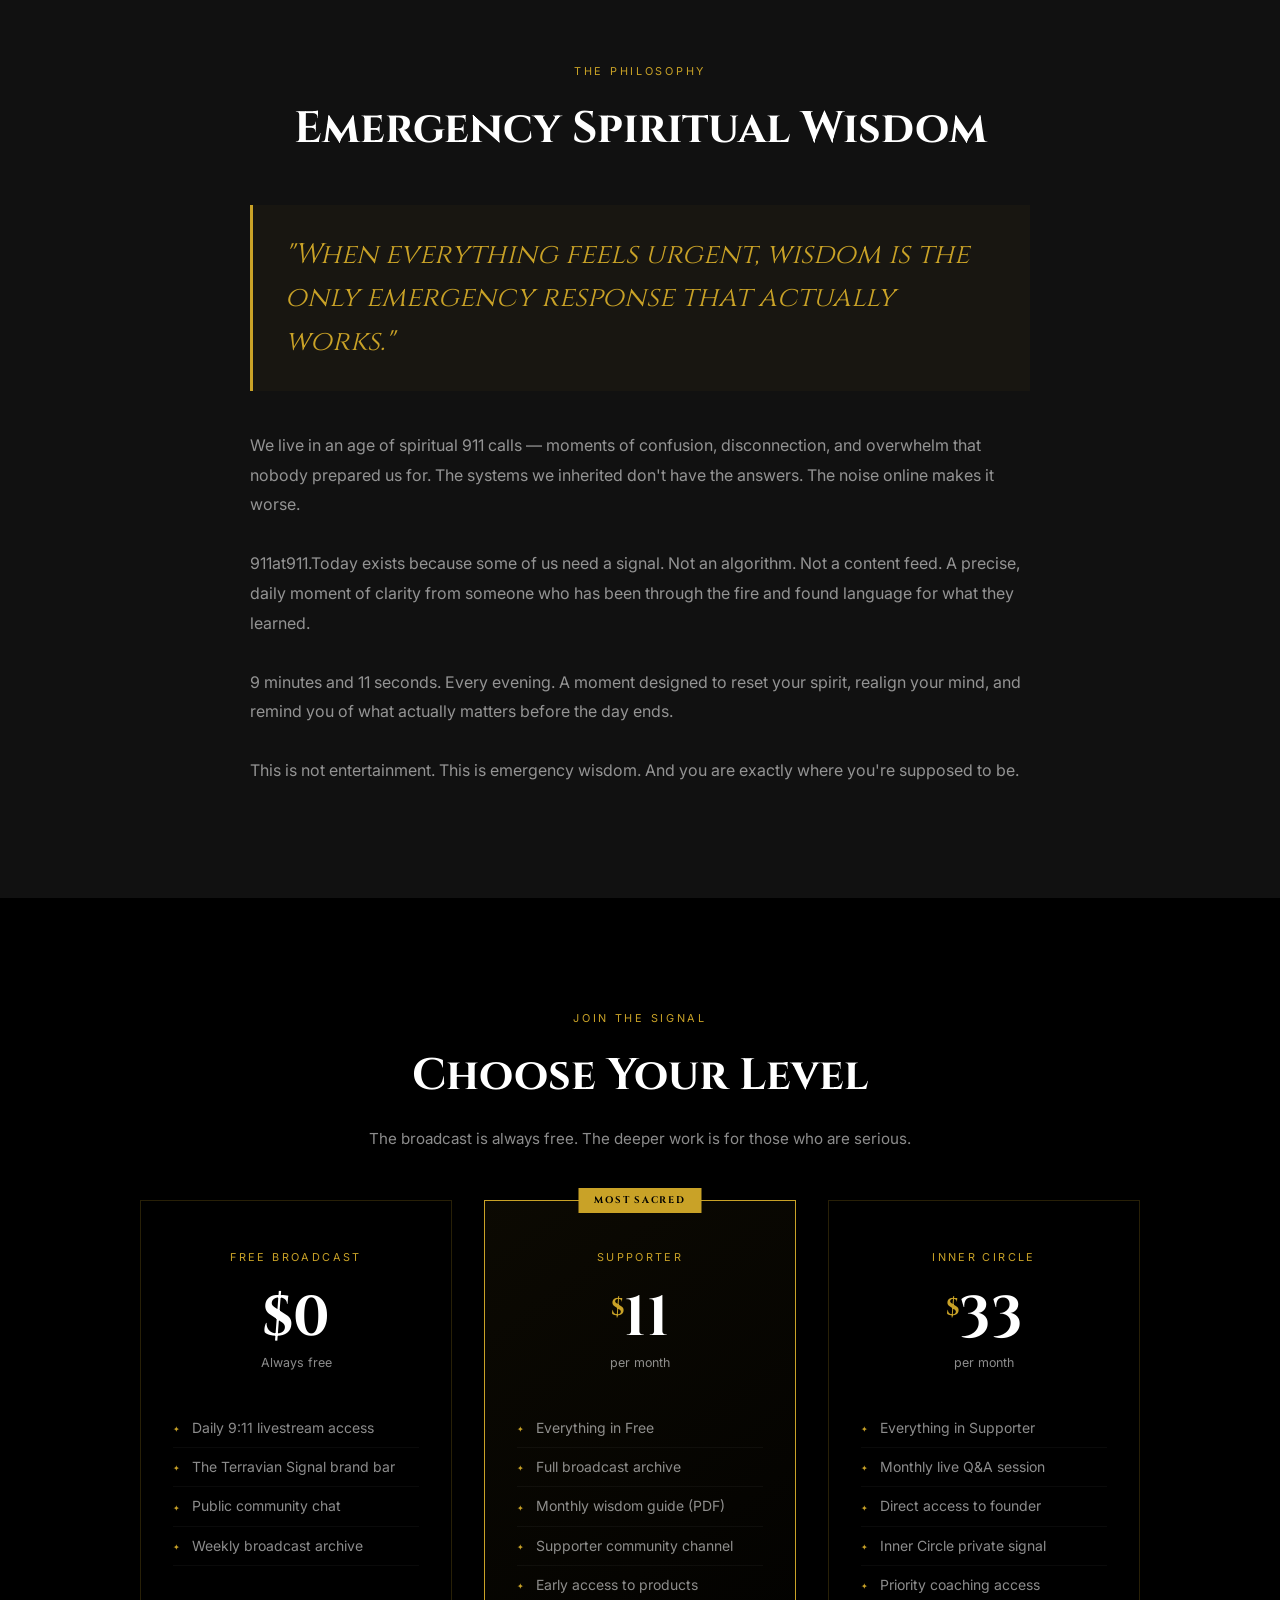
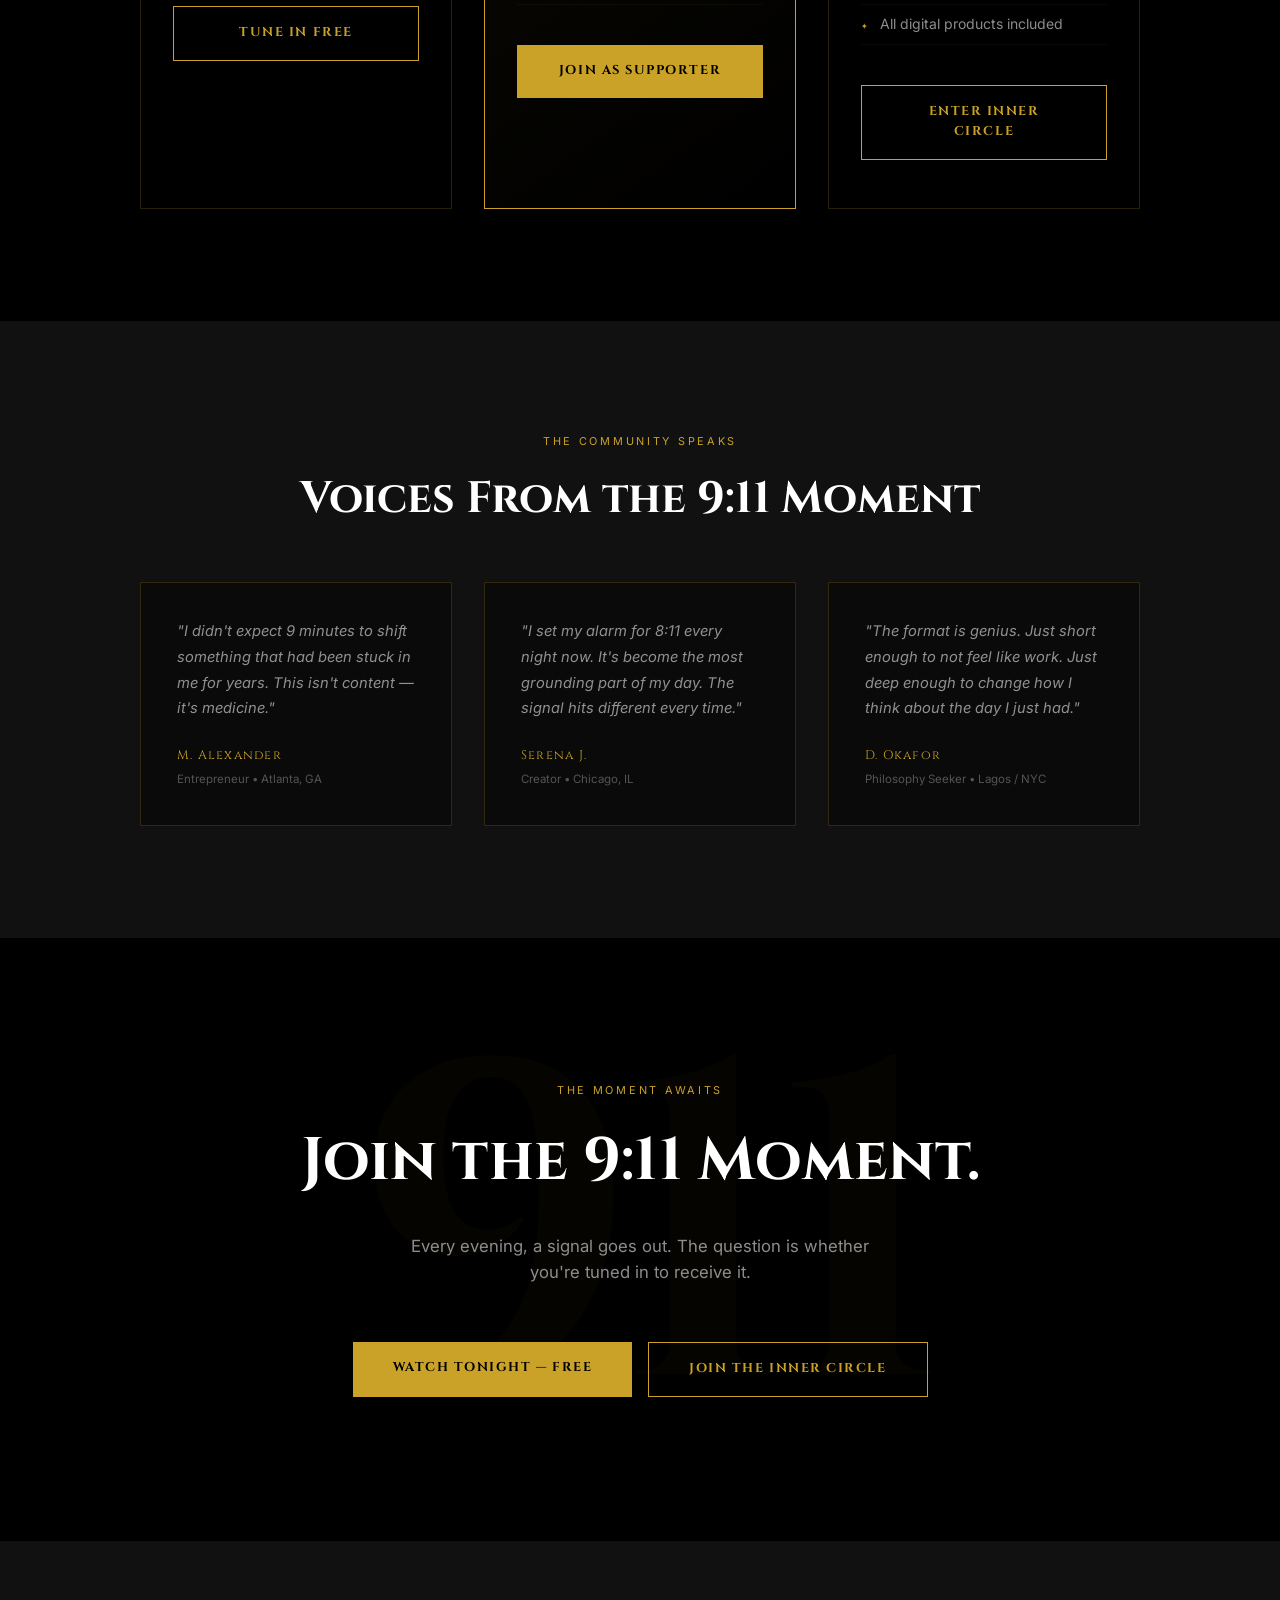
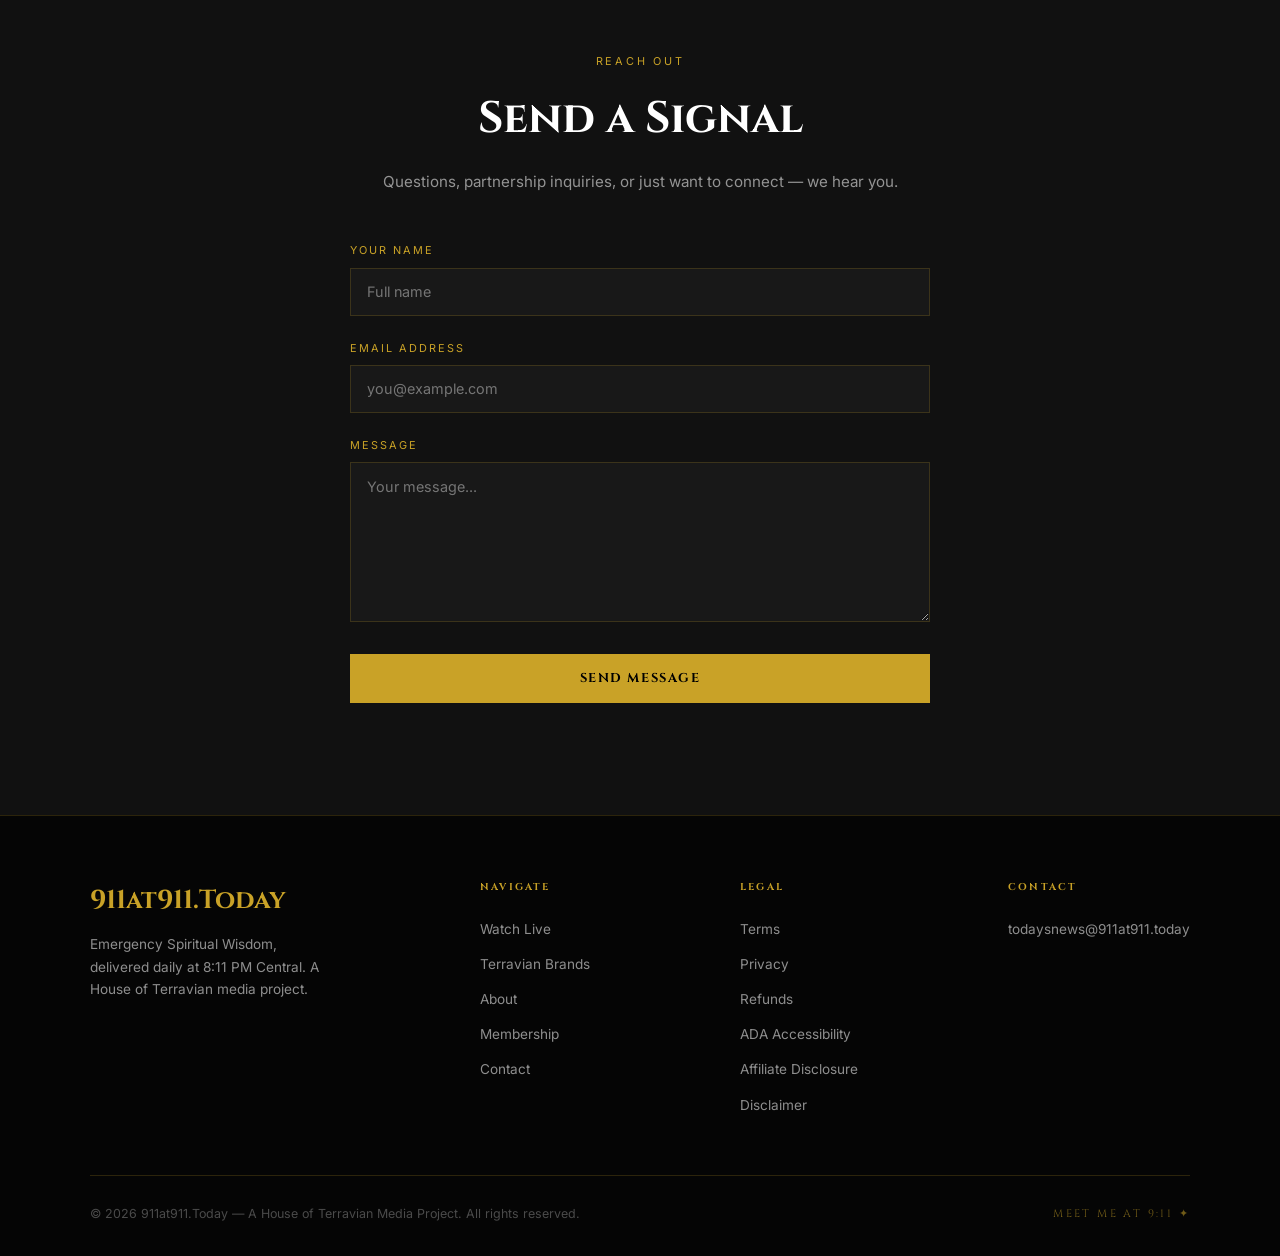
==== commit d2b86da1: "Rebrand site name and email to 911at911.today" ====
--- a/index.html
+++ b/index.html
@@ -3,15 +3,15 @@
 <head>
   <meta charset="UTF-8" />
   <meta name="viewport" content="width=device-width, initial-scale=1.0" />
-  <title>911.Today — Emergency Spiritual Wisdom</title>
+  <title>911at911.Today — Emergency Spiritual Wisdom</title>
   <meta name="description" content="Daily spiritual broadcast delivering 9 minutes 11 seconds of emergency wisdom every evening at 8:11 PM Central. A House of Terravian signal." />
   <meta name="theme-color" content="#000000" />
 
   <!-- Open Graph -->
-  <meta property="og:title" content="911.Today — Emergency Spiritual Wisdom" />
+  <meta property="og:title" content="911at911.Today — Emergency Spiritual Wisdom" />
   <meta property="og:description" content="9 minutes. 11 seconds. One moment of clarity. Daily at 8:11 PM Central." />
   <meta property="og:type" content="website" />
-  <meta property="og:url" content="https://911.today" />
+  <meta property="og:url" content="https://911at911.today" />
 
   <!-- Google Fonts -->
   <link rel="preconnect" href="https://fonts.googleapis.com" />
@@ -25,7 +25,7 @@
 
   <!-- ═══ NAV ═══ -->
   <nav aria-label="Main navigation">
-    <a href="#home" class="nav-logo">911.Today</a>
+    <a href="#home" class="nav-logo">911at911.Today</a>
     <ul class="nav-links">
       <li><a href="#broadcast">Broadcast</a></li>
       <li><a href="#brands">Brands</a></li>
@@ -74,7 +74,7 @@
         src="https://www.youtube.com/embed/LIVE_VIDEO_ID?autoplay=1"
         allow="autoplay; encrypted-media"
         allowfullscreen
-        title="911.Today Live Broadcast"
+        title="911at911.Today Live Broadcast"
       ></iframe>
       -->
     </div>
@@ -166,7 +166,7 @@
         that nobody prepared us for. The systems we inherited don't have the answers. The noise online
         makes it worse.
         <br /><br />
-        911.Today exists because some of us need a signal. Not an algorithm. Not a content feed.
+        911at911.Today exists because some of us need a signal. Not an algorithm. Not a content feed.
         A precise, daily moment of clarity from someone who has been through the fire and found
         language for what they learned.
         <br /><br />
@@ -322,7 +322,7 @@
     <div class="footer-inner">
       <div class="footer-top">
         <div class="footer-brand">
-          <span class="logo">911.Today</span>
+          <span class="logo">911at911.Today</span>
           <p>Emergency Spiritual Wisdom, delivered daily at 8:11 PM Central. A House of Terravian media project.</p>
         </div>
         <div class="footer-col">
@@ -349,13 +349,13 @@
         <div class="footer-col">
           <h4>Contact</h4>
           <ul>
-            <li><a href="mailto:hello@911.today">hello@911.today</a></li>
+            <li><a href="mailto:todaysnews@911at911.today">todaysnews@911at911.today</a></li>
           </ul>
         </div>
       </div>
       <div class="footer-bottom">
         <div class="footer-copy">
-          &copy; 2026 911.Today &mdash; A House of Terravian Media Project. All rights reserved.
+          &copy; 2026 911at911.Today &mdash; A House of Terravian Media Project. All rights reserved.
         </div>
         <div class="footer-tagline">Meet Me at 9:11 &#10022;</div>
       </div>
--- a/style.css
+++ b/style.css
@@ -366,7 +366,7 @@
 .brands-track {
   display: flex;
   gap: 2rem;
-  animation: scrollLeft 35s linear infinite;
+  animation: scrollLeft 87.5s linear infinite;
   width: max-content;
 }
 
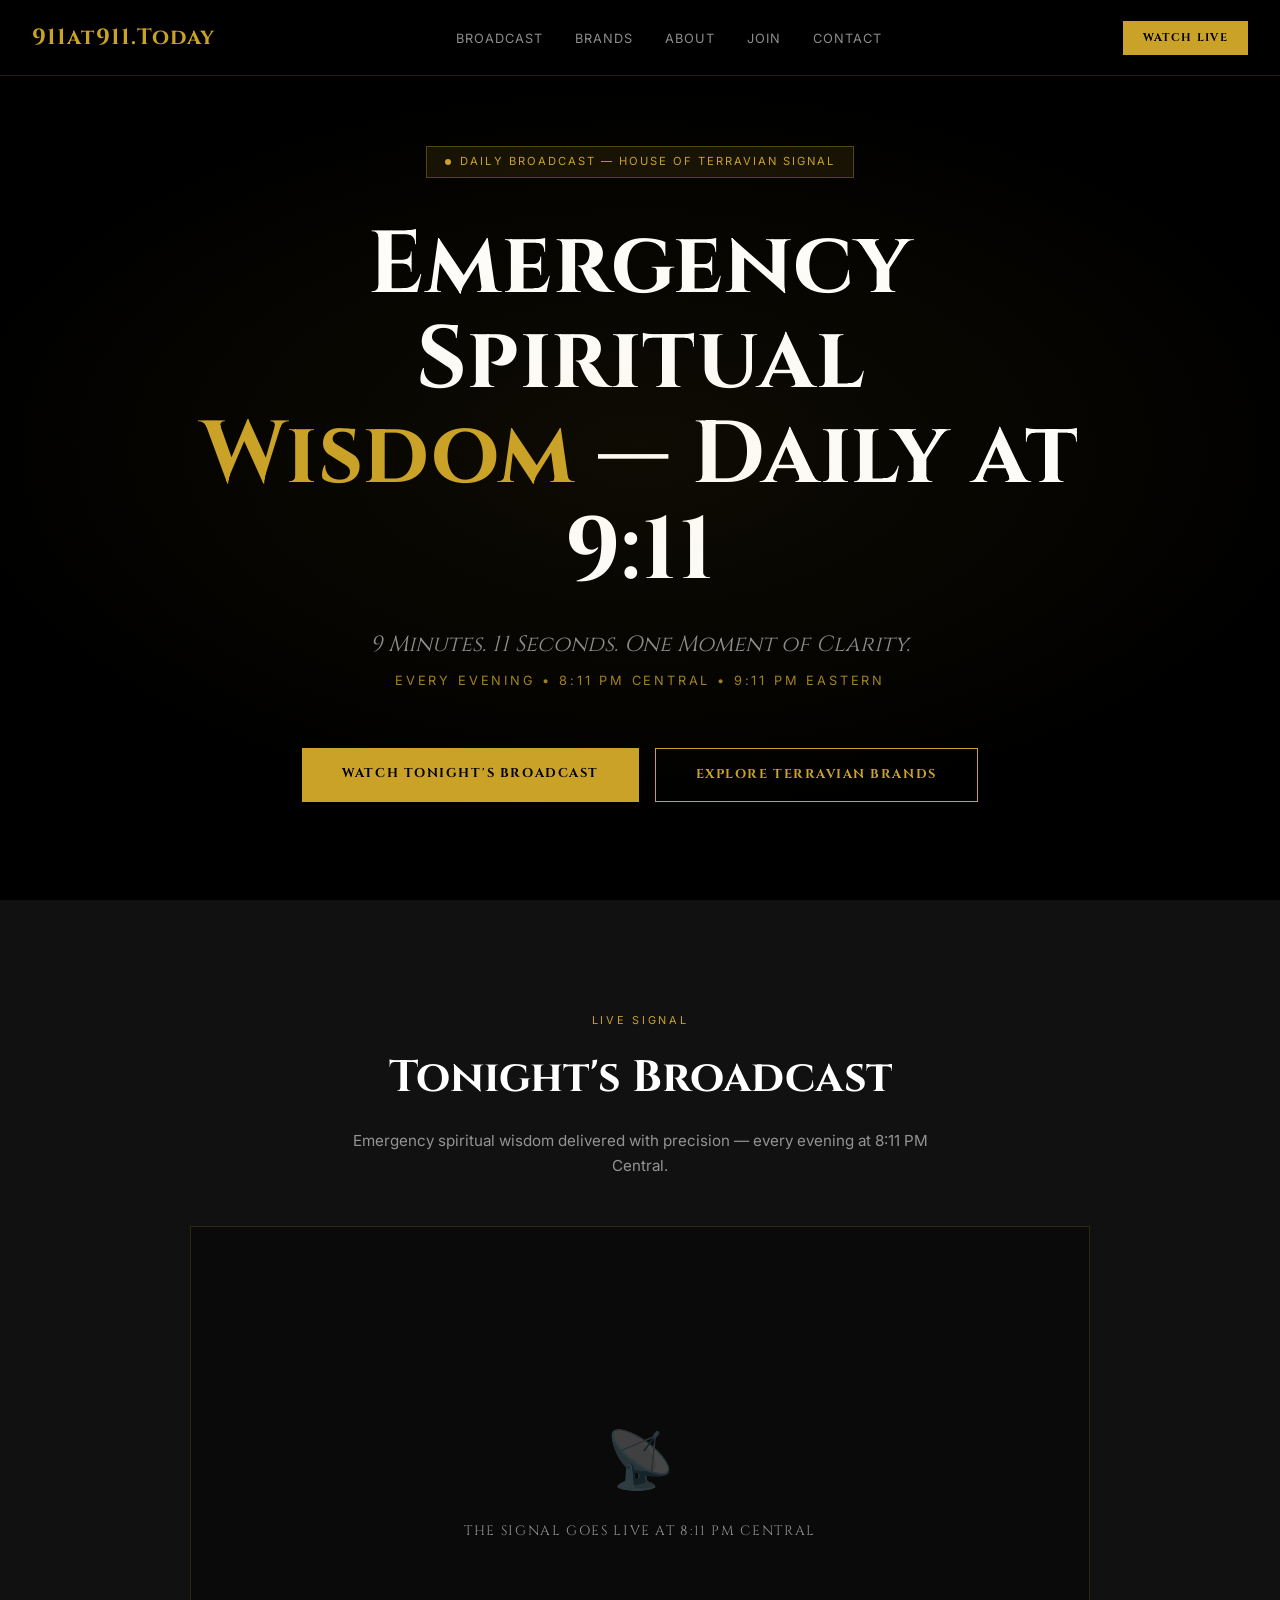
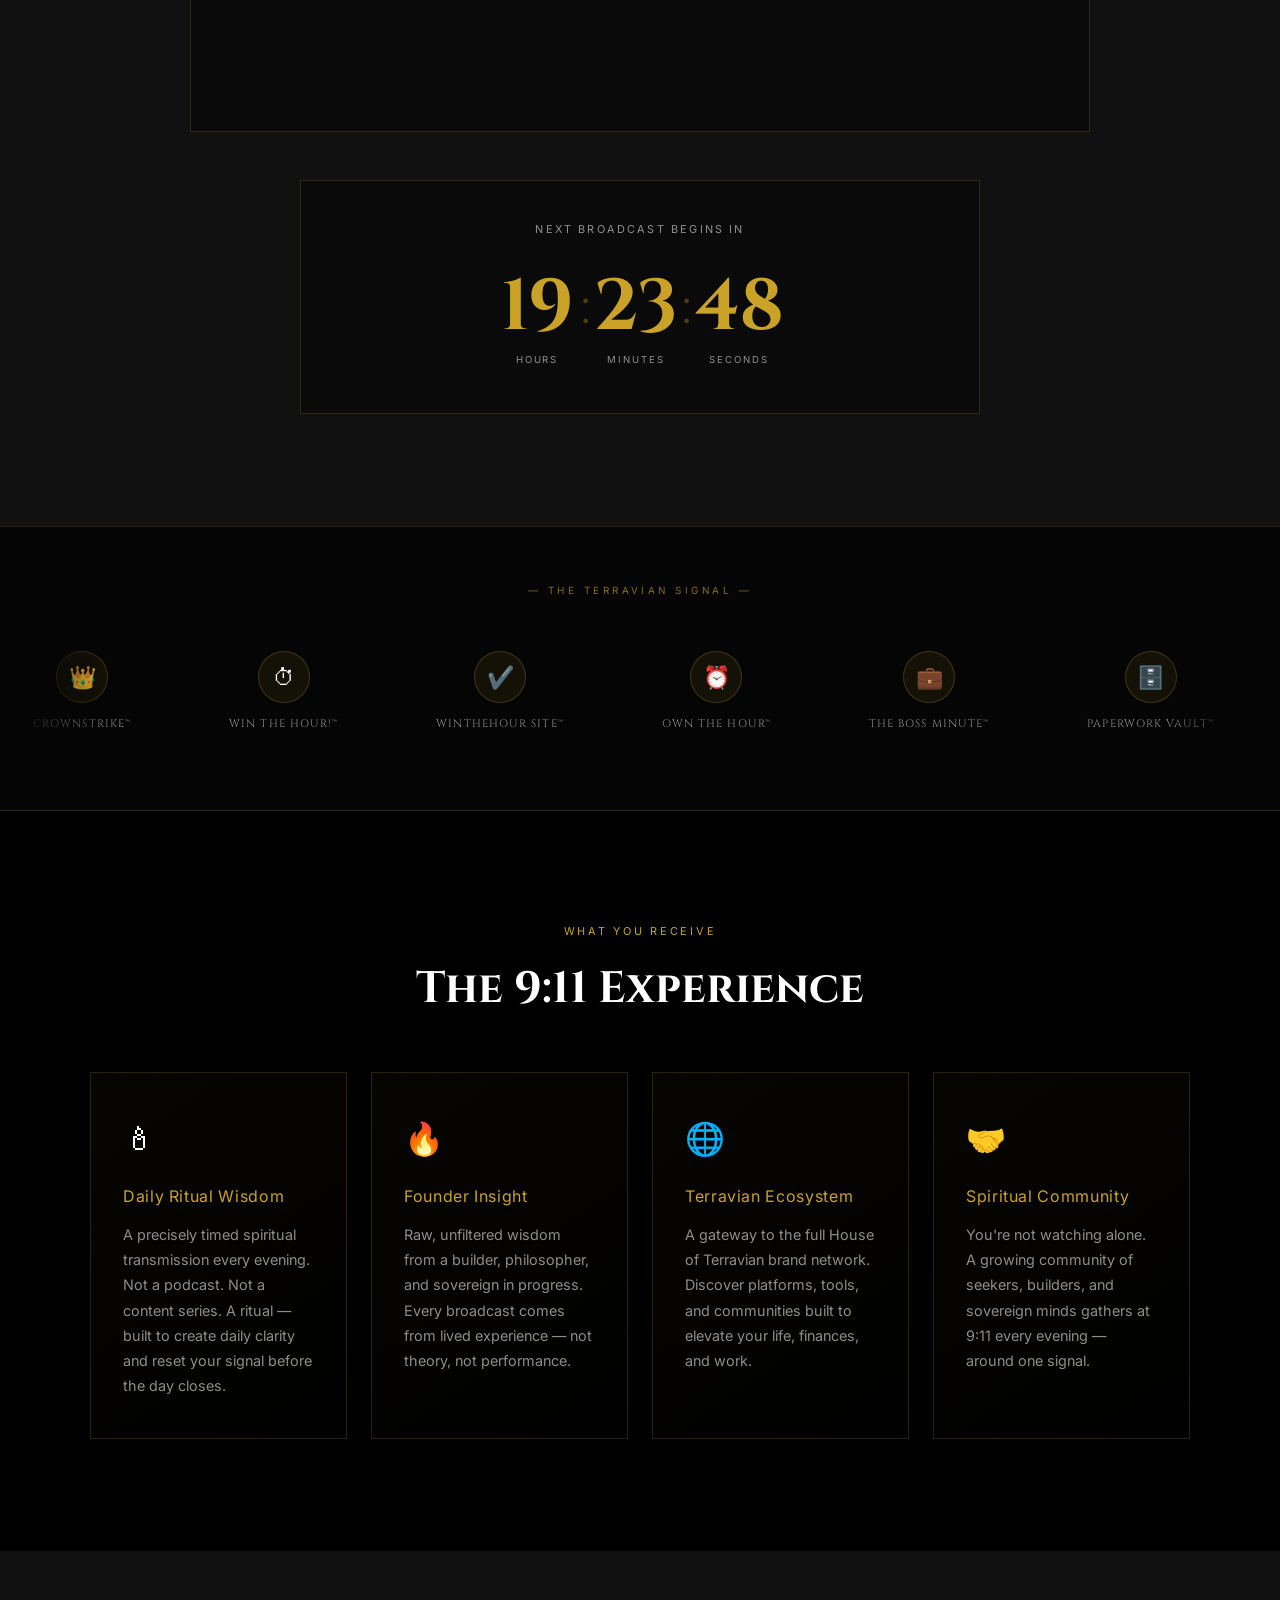
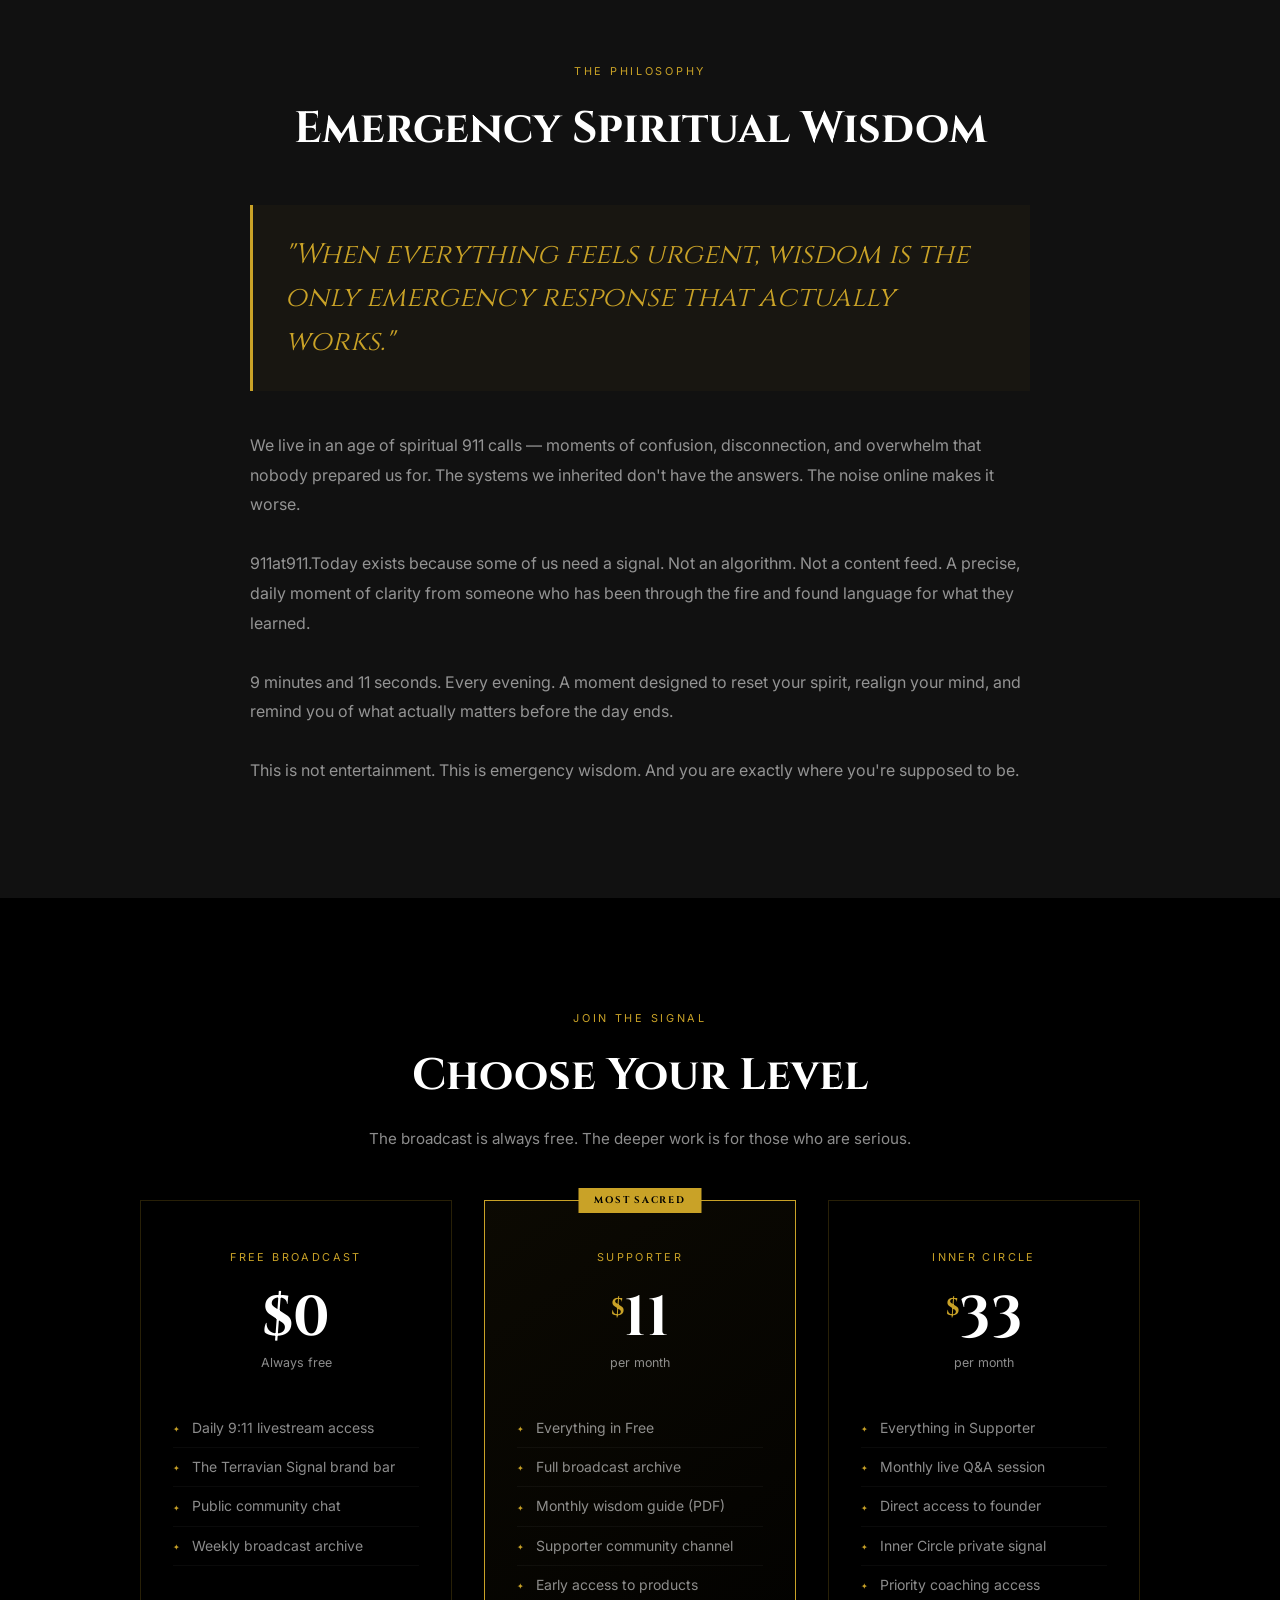
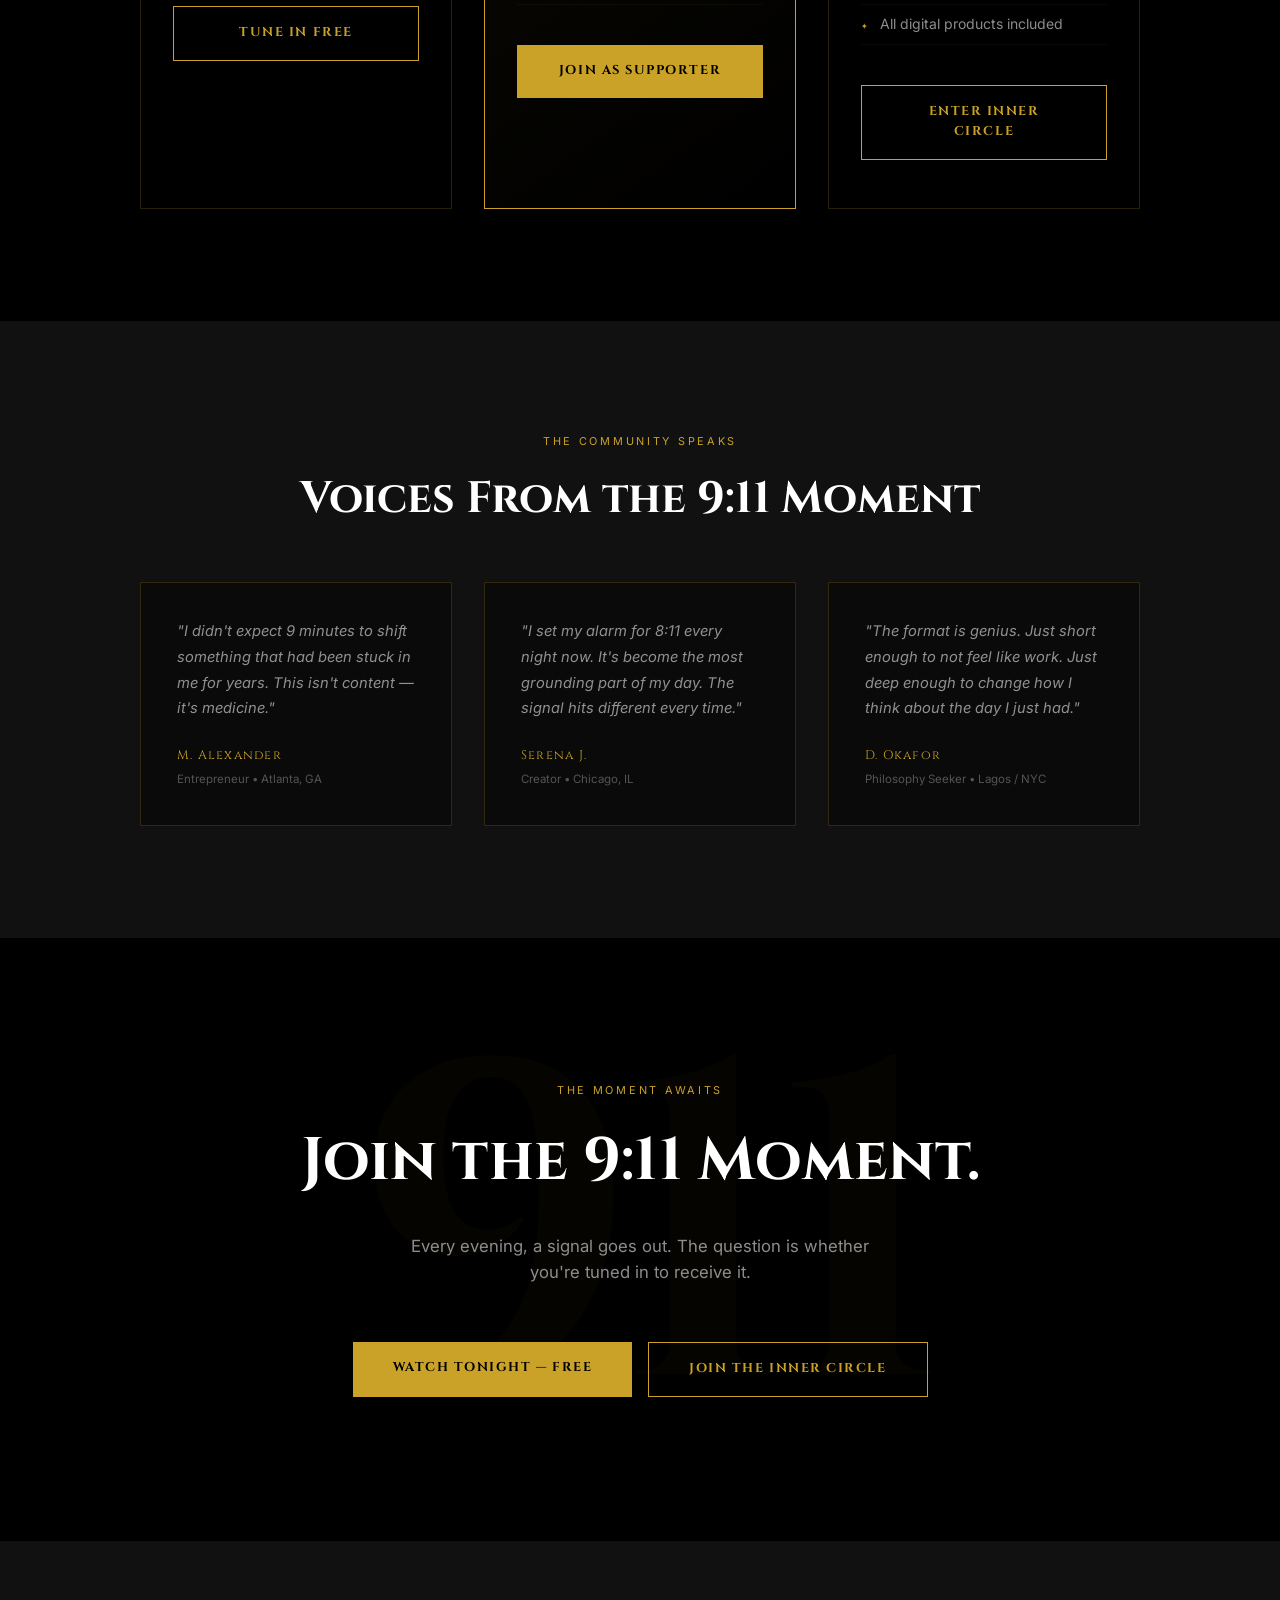
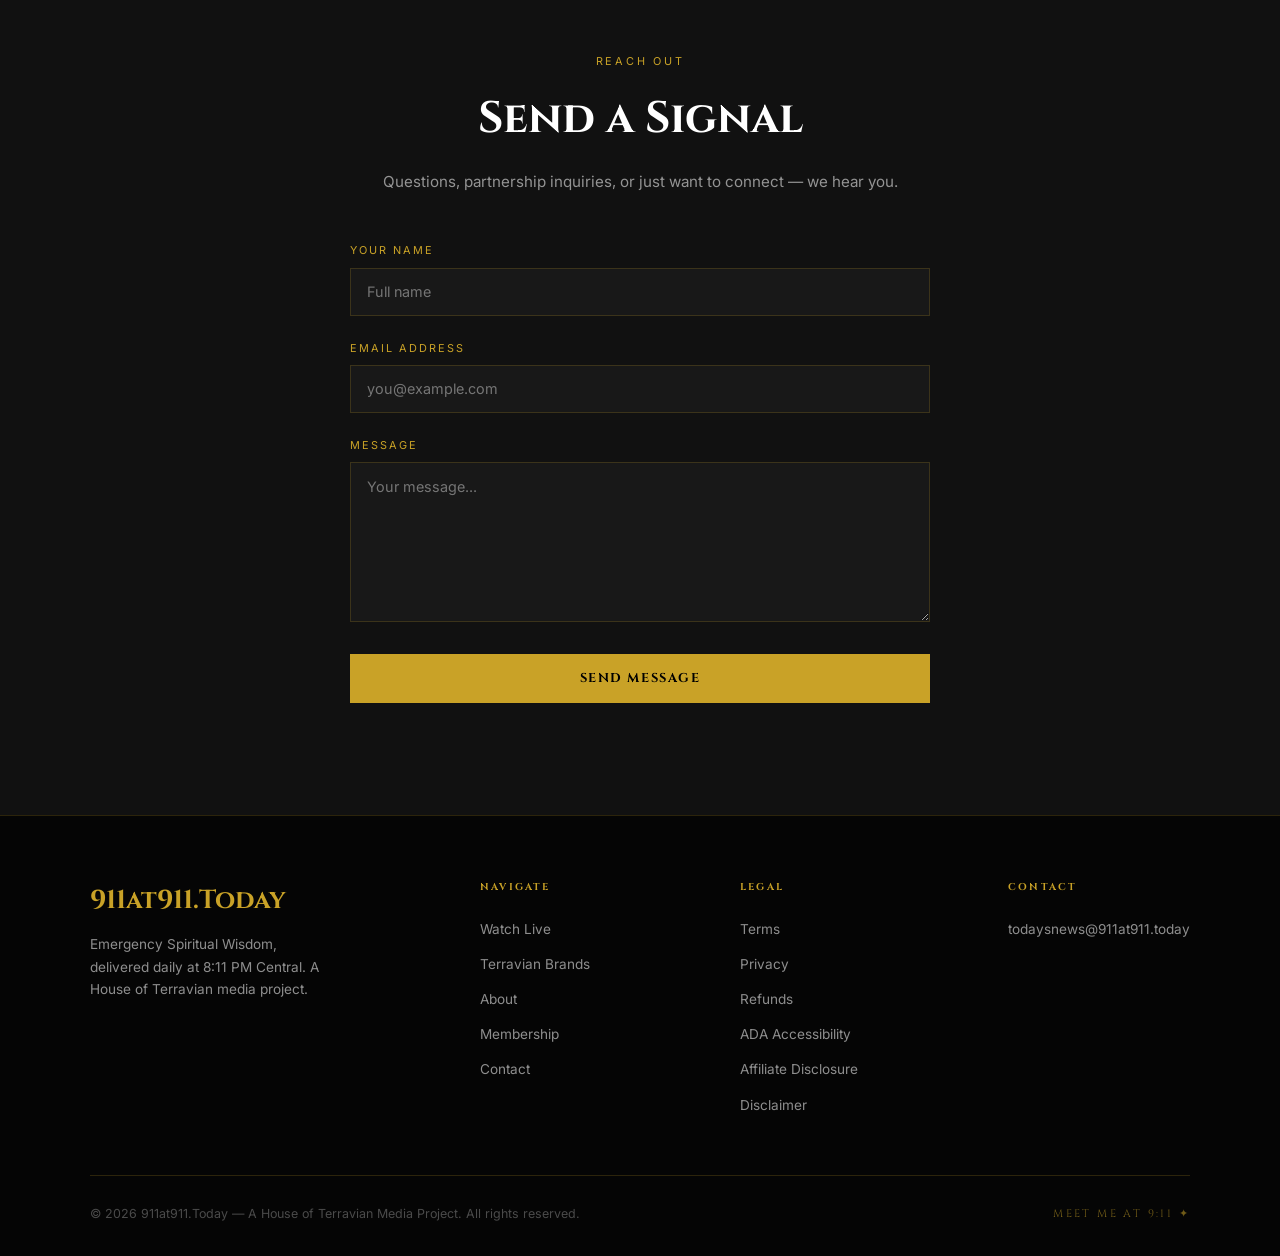
==== commit b5e9d564: "Add YOUTUBE_VIDEO_ID config for one-line video swap Paste a YouTube video ID at the top of script.js" ====
--- a/index.html
+++ b/index.html
@@ -63,20 +63,12 @@
       Emergency spiritual wisdom delivered with precision — every evening at 8:11 PM Central.
     </p>
 
-    <!-- Video window: swap the div for an iframe when going live -->
+    <!-- Video window: controlled by YOUTUBE_VIDEO_ID in script.js -->
     <div class="video-wrap" id="video-container">
       <div class="video-placeholder">
         <div class="video-icon" aria-hidden="true">📡</div>
         <div class="video-label">The Signal Goes Live at 8:11 PM Central</div>
       </div>
-      <!-- LIVE: uncomment & update src when broadcasting
-      <iframe
-        src="https://www.youtube.com/embed/LIVE_VIDEO_ID?autoplay=1"
-        allow="autoplay; encrypted-media"
-        allowfullscreen
-        title="911at911.Today Live Broadcast"
-      ></iframe>
-      -->
     </div>
 
     <!-- Countdown -->
--- a/style.css
+++ b/style.css
@@ -366,7 +366,7 @@
 .brands-track {
   display: flex;
   gap: 2rem;
-  animation: scrollLeft 87.5s linear infinite;
+  animation: scrollLeft 260s linear infinite;
   width: max-content;
 }
 
